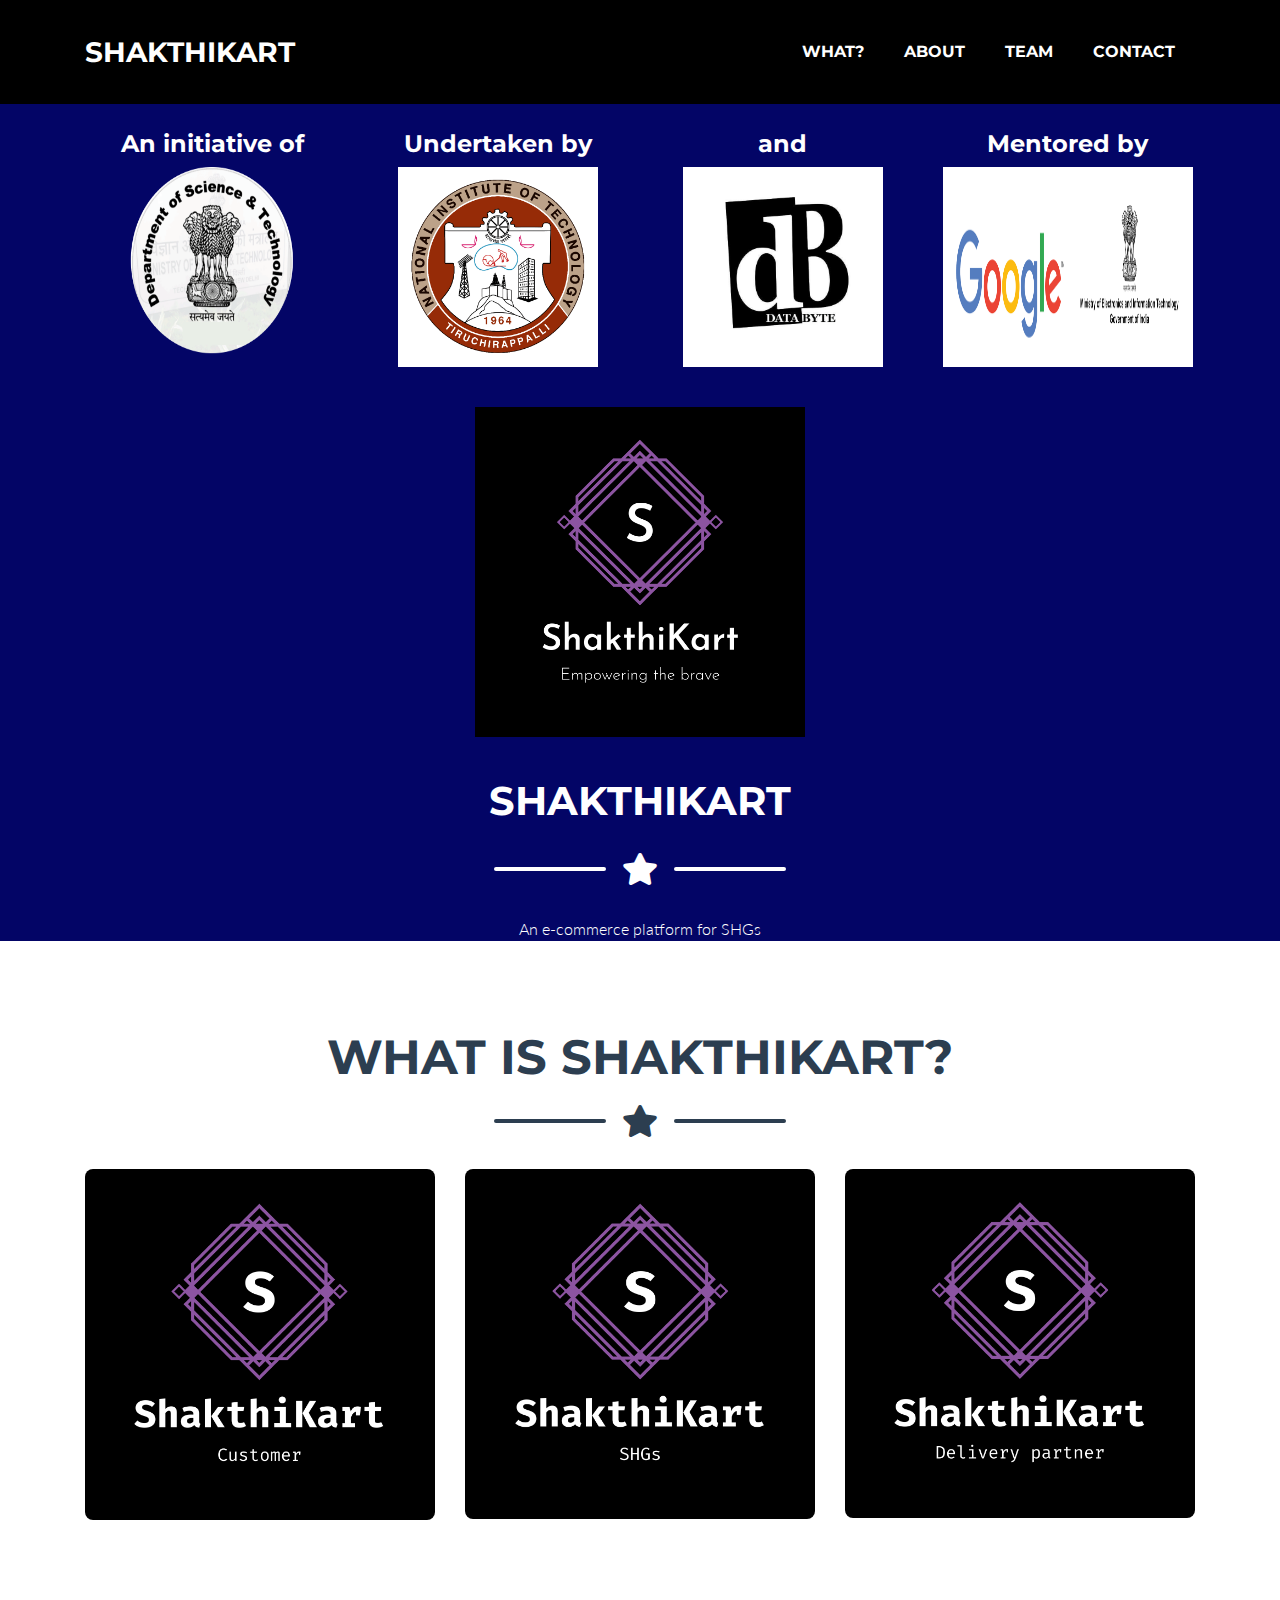
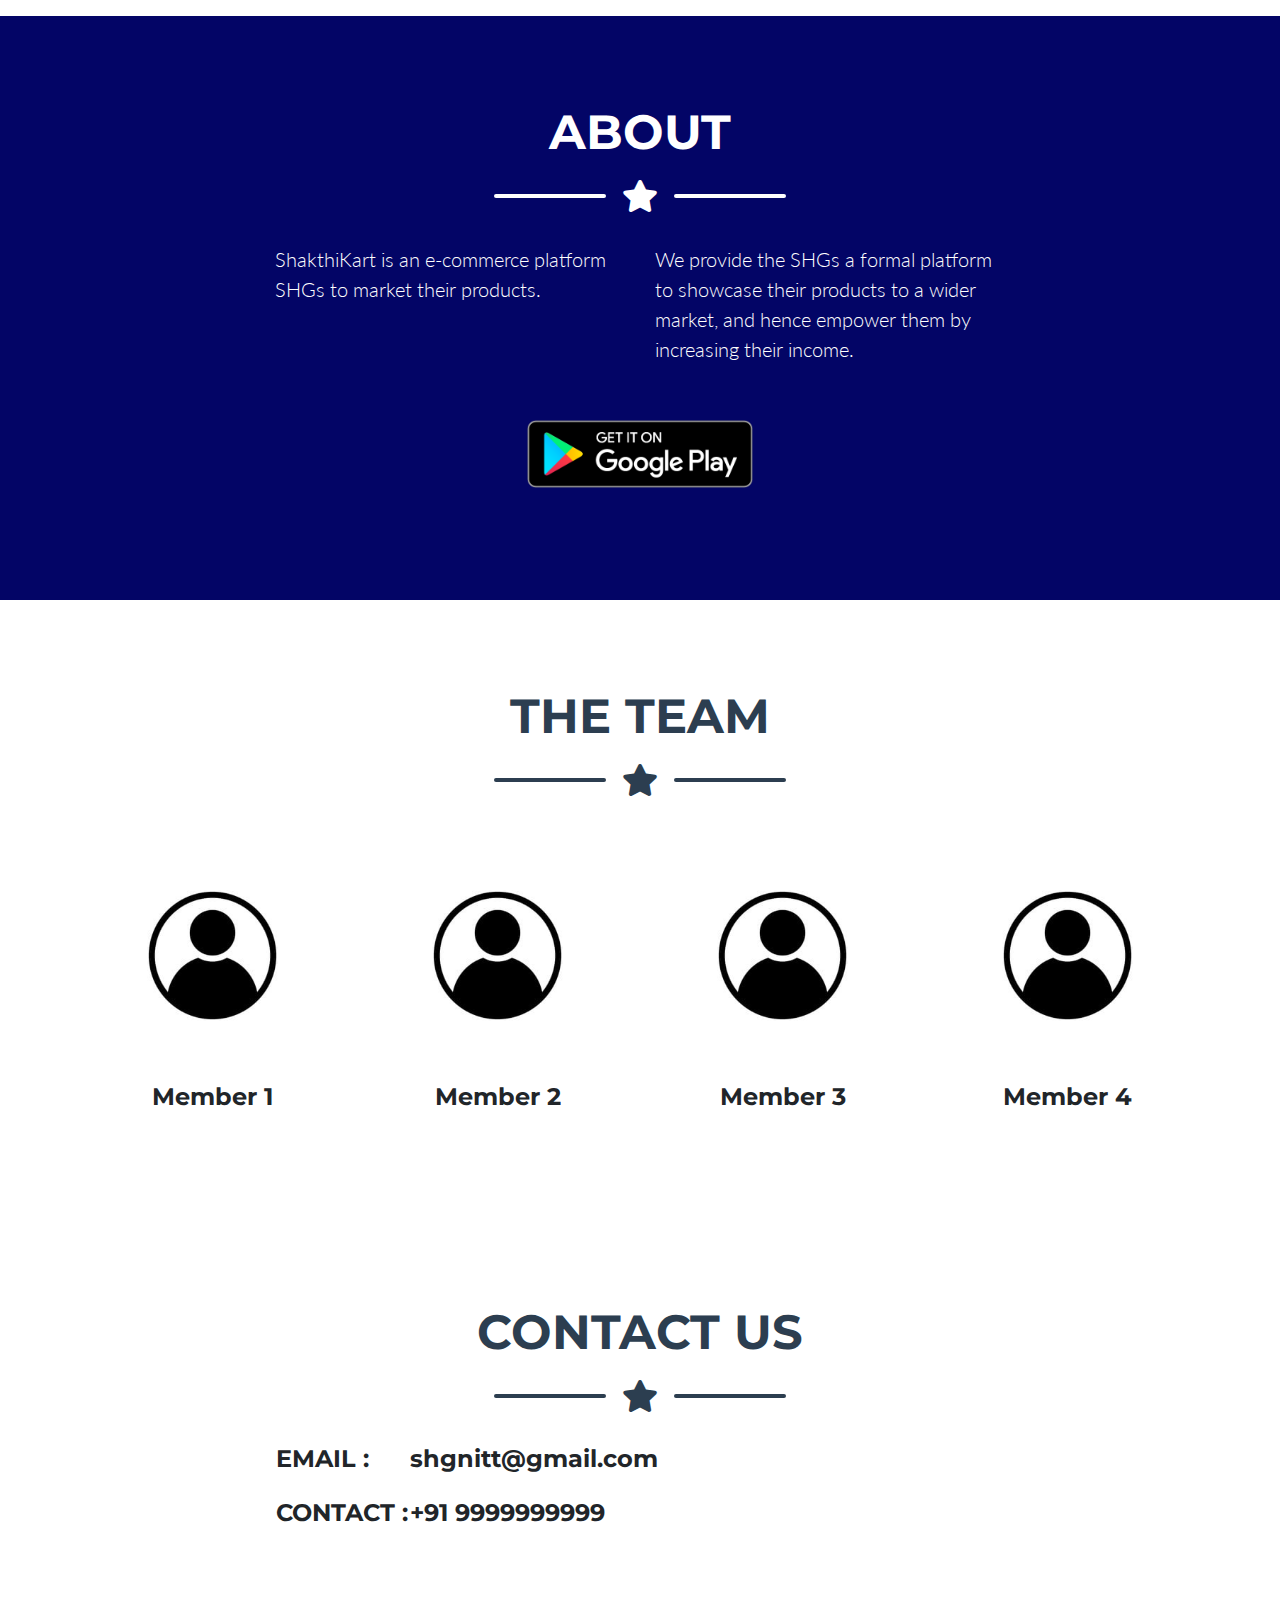
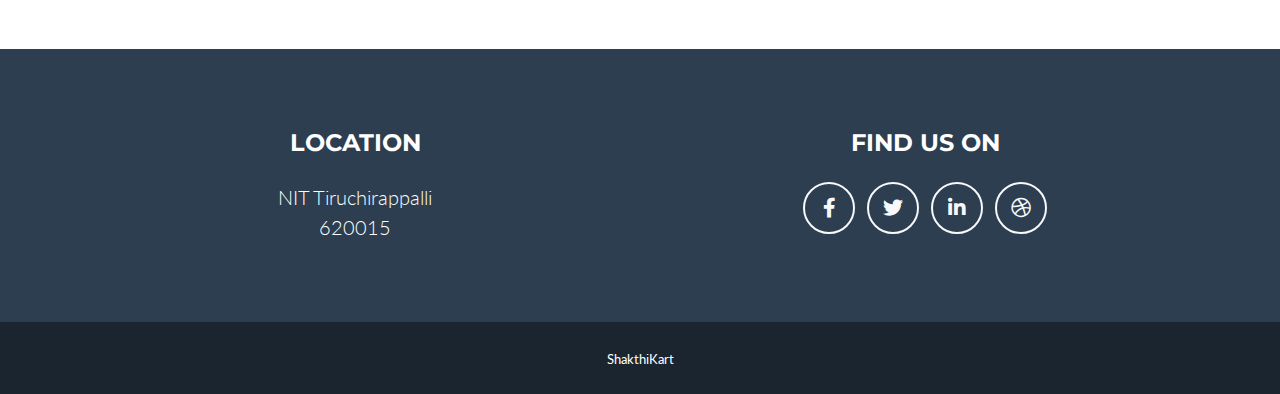
==== index.html @ 7dc505d6 "corrected spelling" ====
<!DOCTYPE html>
<html lang="en">

<head>

  <meta charset="utf-8">
  <meta name="viewport" content="width=device-width, initial-scale=1, shrink-to-fit=no">
  <meta name="description" content="">
  <meta name="author" content="">

  <title>ShakthiKart</title>

  <!-- Custom fonts for this theme -->
  <link href="vendor/fontawesome-free/css/all.min.css" rel="stylesheet" type="text/css">
  <link href="https://fonts.googleapis.com/css?family=Montserrat:400,700" rel="stylesheet" type="text/css">
  <link href="https://fonts.googleapis.com/css?family=Lato:400,700,400italic,700italic" rel="stylesheet" type="text/css">

  <!-- Theme CSS -->
  <link href="css/freelancer.min.css" rel="stylesheet">

</head>

<body id="page-top">

  <!-- Navigation -->
  <nav class="navbar navbar-expand-lg bg-secondary text-uppercase fixed-top" id="mainNav">
    <div class="container">
      <a class="navbar-brand js-scroll-trigger" href="#page-top">ShakthiKart</a>
      <button class="navbar-toggler navbar-toggler-right text-uppercase font-weight-bold bg-primary text-white rounded" type="button" data-toggle="collapse" data-target="#navbarResponsive" aria-controls="navbarResponsive" aria-expanded="false" aria-label="Toggle navigation">
        Menu
        <i class="fas fa-bars"></i>
      </button>
      <div class="collapse navbar-collapse" id="navbarResponsive">
        <ul class="navbar-nav ml-auto">
          <li class="nav-item mx-0 mx-lg-1">
            <a class="nav-link py-3 px-0 px-lg-3 rounded js-scroll-trigger" href="#portfolio">What?</a>
          </li>
          <li class="nav-item mx-0 mx-lg-1">
            <a class="nav-link py-3 px-0 px-lg-3 rounded js-scroll-trigger" href="#about">About</a>
          </li>
          <li class="nav-item mx-0 mx-lg-1">
            <a class="nav-link py-3 px-0 px-lg-3 rounded js-scroll-trigger" href="#team">Team</a>
          </li>
          <li class="nav-item mx-0 mx-lg-1">
            <a class="nav-link py-3 px-0 px-lg-3 rounded js-scroll-trigger" href="#contact">Contact</a>
          </li>
        </ul>
      </div>
    </div>
  </nav>

  <!-- Masthead -->
  <header style="margin-top: 100px;padding-top: 30px;" class="bg-primary text-white text-center">
    <div class="container align-items-center ">

      <!-- Masthead Avatar Image -->
      <!-- Portfolio Grid Items -->
      <div class="row">
        <!-- Portfolio Item 1 -->
        <div class="col-md-6 col-lg-3">
          <h4>An initiative of </h4>
          <img height="200px" width="200px" src="img/dst.png" alt="">
        </div>
        <!-- Portfolio Item 2 -->
        <div class="col-md-6 col-lg-3">
          <h4>Undertaken by</h4>
          <img height="200px" width="200px" src="img/nitt-logo-1.png" alt="">
        </div>

        <!-- Portfolio Item 2 -->
        <div class="col-md-6 col-lg-3">
          <h4>and </h4>
          <img height="200px" width="200px" src="img/databyte-logo.png" alt="">
        </div>

        <!-- Portfolio Item 3 -->
        <div class="col-md-6 col-lg-3">
          <h4>Mentored by</h4>
          <img height="200px" width="250px" src="img/google-bdi.jpg" alt="">
        </div>
    </div>
      
      <!-- Masthead Heading -->
      <img style="margin:40px;" height="330px" width="330px" src="img/logo.png" alt="">

      <h1 class="masthead-heading text-uppercase mb-0">ShakthiKart</h1>

      <!-- Icon Divider -->
      <div class="divider-custom divider-light">
        <div class="divider-custom-line"></div>
        <div class="divider-custom-icon">
          <i class="fas fa-star"></i>
        </div>
        <div class="divider-custom-line"></div>
      </div>

      <!-- Masthead Subheading -->
      <p class="masthead-subheading font-weight-light mb-0">An e-commerce platform for SHGs</p>

    </div>
  </header>

  <!-- Portfolio Section -->
  <section class="page-section portfolio" id="portfolio">
    <div class="container">

      <!-- Portfolio Section Heading -->
      <h2 class="page-section-heading text-center text-uppercase text-secondary mb-0">What is ShakthiKart?</h2>

      <!-- Icon Divider -->
      <div class="divider-custom">
        <div class="divider-custom-line"></div>
        <div class="divider-custom-icon">
          <i class="fas fa-star"></i>
        </div>
        <div class="divider-custom-line"></div>
      </div>

      <!-- Portfolio Grid Items -->
      <div class="row">

        <!-- Portfolio Item 1 -->
        <div class="col-md-6 col-lg-4">
          <div class="portfolio-item mx-auto" data-toggle="modal" data-target="#portfolioModal1">
            <div class="portfolio-item-caption d-flex align-items-center justify-content-center h-100 w-100">
              <div class="portfolio-item-caption-content text-center text-white">
                <i class="fas fa-plus fa-3x"></i>
              </div>
            </div>
            <img class="img-fluid" src="img/customer-logo.png" alt="">
          </div>
        </div>

        <!-- Portfolio Item 2 -->
        <div class="col-md-6 col-lg-4">
          <div class="portfolio-item mx-auto" data-toggle="modal" data-target="#portfolioModal2">
            <div class="portfolio-item-caption d-flex align-items-center justify-content-center h-100 w-100">
              <div class="portfolio-item-caption-content text-center text-white">
                <i class="fas fa-plus fa-3x"></i>
              </div>
            </div>
            <img class="img-fluid" src="img/seller-logo.png" alt="">
          </div>
        </div>

        <!-- Portfolio Item 3 -->
        <div class="col-md-6 col-lg-4">
          <div class="portfolio-item mx-auto" data-toggle="modal" data-target="#portfolioModal3">
            <div class="portfolio-item-caption d-flex align-items-center justify-content-center h-100 w-100">
              <div class="portfolio-item-caption-content text-center text-white">
                <i class="fas fa-plus fa-3x"></i>
              </div>
            </div>
            <img class="img-fluid" src="img/delivery-logo.png" alt="">
          </div>
        </div>

       

      </div>
      <!-- /.row -->

    </div>
  </section>

  <!-- About Section -->
  <section class="page-section bg-primary text-white mb-0" id="about">
    <div class="container">

      <!-- About Section Heading -->
      <h2 class="page-section-heading text-center text-uppercase text-white">About</h2>

      <!-- Icon Divider -->
      <div class="divider-custom divider-light">
        <div class="divider-custom-line"></div>
        <div class="divider-custom-icon">
          <i class="fas fa-star"></i>
        </div>
        <div class="divider-custom-line"></div>
      </div>

      <!-- About Section Content -->
      <div class="row">
        <div class="col-lg-4 ml-auto">
          <p class="lead">
            ShakthiKart is an e-commerce platform SHGs to market their products.
          </p>
        </div>
        <div class="col-lg-4 mr-auto">
          <p class="lead">
            We provide the SHGs a formal platform to showcase their products to a wider market,
            and hence empower them by increasing their income.
          </p>
        </div>
      </div>

      <!-- About Section Button -->
      <div class="text-center  mt-4">
        <!-- <a class="btn bg-dark btn-xl btn-outline-light" href="https://startbootstrap.com/themes/freelancer/">
          <i class="fab  fa-google-play mr-2"></i>
          Download our app!
        </a> -->
        <a target="_blank" href="https://play.google.com/store?hl=en">
          <img height="100px"  src="img/play-store-badge.png" alt="">
        </a>
        
      </div>

    </div>
  </section>

  <!-- Portfolio Section -->
  <section class="page-section portfolio" id="team">
    <div class="container">

      <!-- Portfolio Section Heading -->
      <h2 class="page-section-heading text-center text-uppercase text-secondary mb-0">The Team</h2>

      <!-- Icon Divider -->
      <div class="divider-custom">
        <div class="divider-custom-line"></div>
        <div class="divider-custom-icon">
          <i class="fas fa-star"></i>
        </div>
        <div class="divider-custom-line"></div>
      </div>

      <!-- Portfolio Grid Items -->
      <div class="row">

        <!-- Portfolio Item 1 -->
        <div class="col-md-6 col-lg-3">
          <div class="portfolio-item mx-auto" data-toggle="modal" data-target="#">
            <div class="portfolio-item-caption d-flex align-items-center justify-content-center h-100 w-100">
              <div class="portfolio-item-caption-content text-center text-white">
                <i class="fas fa-plus fa-3x"></i>
              </div>
            </div>
            <img height="400px" width="400px" class="img-fluid" src="img/icon.jpg" alt="">
            <h4 class="text-center">Member 1</h4>
          </div>
        </div>

        <!-- Portfolio Item 2 -->
        <div class="col-md-6 col-lg-3">
          <div class="portfolio-item mx-auto" data-toggle="modal" data-target="#">
            <div class="portfolio-item-caption d-flex align-items-center justify-content-center h-100 w-100">
              <div class="portfolio-item-caption-content text-center text-white">
                <i class="fas fa-plus fa-3x"></i>
              </div>
            </div>
            <img height="400px" width="400px" class="img-fluid" src="img/icon.jpg" alt="">
            <h4 class="text-center">Member 2</h4>
          </div>
        </div>

        <!-- Portfolio Item 3 -->
        <div class="col-md-6 col-lg-3">
          <div class="portfolio-item mx-auto" data-toggle="modal" data-target="#">
            <div class="portfolio-item-caption d-flex align-items-center justify-content-center h-100 w-100">
              <div class="portfolio-item-caption-content text-center text-white">
                <i class="fas fa-plus fa-3x"></i>
              </div>
            </div>
            <img height="400px" width="400px" class="img-fluid" src="img/icon.jpg" alt="">
            <h4 class="text-center">Member 3</h4>
          </div>
        </div>

         <!-- Portfolio Item 4 -->
         <div class="col-md-6 col-lg-3">
          <div class="portfolio-item mx-auto" data-toggle="modal" data-target="#">
            <div class="portfolio-item-caption d-flex align-items-center justify-content-center h-100 w-100">
              <div class="portfolio-item-caption-content text-center text-white">
                <i class="fas fa-plus fa-3x"></i>
              </div>
            </div>
            <img height="400px" width="400px" class="img-fluid" src="img/icon.jpg" alt="">
            <h4 class="text-center">Member 4</h4>
          </div>
        </div>

       

      </div>
      <!-- /.row -->

    </div>
  </section>

  <!-- Contact Section -->
  <section class="page-section" id="contact">
    <div class="container">

      <!-- Contact Section Heading -->
      <h2 class="page-section-heading text-center text-uppercase text-secondary mb-0">Contact Us</h2>

      <!-- Icon Divider -->
      <div class="divider-custom">
        <div class="divider-custom-line"></div>
        <div class="divider-custom-icon">
          <i class="fas fa-star"></i>
        </div>
        <div class="divider-custom-line"></div>
      </div>

      <!-- Contact Section Form -->
      <div class="row">
        <div class="col-lg-8 mx-auto">
          <!-- To configure the contact form email address, go to mail/contact_me.php and update the email address in the PHP file on line 19. -->
          <table>
            <tr>
              <td><h4 class="text-uppercase mb-4">Email :  </h4></td>
              <td><h4 class="mb-4">shgnitt@gmail.com</h4></td>
            </tr>
            <tr>
              <td><h4 class="text-uppercase mb-4">Contact : </h4></td>
              <td><h4 class="text-uppercase mb-4">+91 9999999999 </h4></td>
            </tr>
          </table>
        </div>
      </div>

    </div>
  </section>

  <!-- Footer -->
  <footer class="footer text-center">
    <div class="container">
      <div class="row">

        <!-- Footer Location -->
        <div class="col-lg-6 mb-5 mb-lg-0">
          <h4 class="text-uppercase mb-4">Location</h4>
          <p class="lead mb-0">NIT Tiruchirappalli
            <br>620015</p>
        </div>

        <!-- Footer Social Icons -->
        <div class="col-lg-6 mb-5 mb-lg-0">
          <h4 class="text-uppercase mb-4">Find us on</h4>
          <a class="btn btn-outline-light btn-social mx-1" href="#">
            <i class="fab fa-fw fa-facebook-f"></i>
          </a>
          <a class="btn btn-outline-light btn-social mx-1" href="#">
            <i class="fab fa-fw fa-twitter"></i>
          </a>
          <a class="btn btn-outline-light btn-social mx-1" href="#">
            <i class="fab fa-fw fa-linkedin-in"></i>
          </a>
          <a class="btn btn-outline-light btn-social mx-1" href="#">
            <i class="fab fa-fw fa-dribbble"></i>
          </a>
        </div>

        <!-- Footer About Text -->
        <!-- <div class="col-lg-4">
          <h4 class="text-uppercase mb-4">About Freelancer</h4>
          <p class="lead mb-0">Freelance is a free to use, MIT licensed Bootstrap theme created by
            <a href="http://startbootstrap.com">ShakthiKart</a>.</p>
        </div> -->

      </div>
    </div>
  </footer>

  <!-- Copyright Section -->
  <section class="copyright py-4 text-center text-white">
    <div class="container">
      <small>ShakthiKart</small>
    </div>
  </section>

  <!-- Scroll to Top Button (Only visible on small and extra-small screen sizes) -->
  <div class="scroll-to-top d-lg-none position-fixed ">
    <a class="js-scroll-trigger d-block text-center text-white rounded" href="#page-top">
      <i class="fa fa-chevron-up"></i>
    </a>
  </div>

  <!-- Portfolio Modals -->

  <!-- Portfolio Modal 1 -->
  <div class="portfolio-modal modal fade" id="portfolioModal1" tabindex="-1" role="dialog" aria-labelledby="portfolioModal1Label" aria-hidden="true">
    <div class="modal-dialog modal-xl" role="document">
      <div class="modal-content">
        <button type="button" class="close" data-dismiss="modal" aria-label="Close">
          <span aria-hidden="true">
            <i class="fas fa-times"></i>
          </span>
        </button>
        <div class="modal-body text-center">
          <div class="container">
            <div class="row justify-content-center">
              <div class="col-lg-8">
                <!-- Portfolio Modal - Title -->
                <h2 class="portfolio-modal-title text-secondary text-uppercase mb-0">ShakthiKart for Customers</h2>
                <!-- Icon Divider -->
                <div class="divider-custom">
                  <div class="divider-custom-line"></div>
                  <div class="divider-custom-icon">
                    <i class="fas fa-star"></i>
                  </div>
                  <div class="divider-custom-line"></div>
                </div>
                <!-- Portfolio Modal - Image -->
                <img height="300px" width="200px" height="300px" width="200px" class="img-fluid rounded mb-5" src="img/customer-logo.png" alt="logo">
                <!-- Portfolio Modal - Text -->
                <p class="mb-5">Lorem ipsum dolor sit amet, consectetur adipisicing elit. Mollitia neque assumenda ipsam nihil, molestias magnam, recusandae quos quis inventore quisquam velit asperiores, vitae? Reprehenderit soluta, eos quod consequuntur itaque. Nam.</p>
                <button class="btn btn-primary" href="#" data-dismiss="modal">
                  <i class="fas fa-times fa-fw"></i>
                  Close Window
                </button>
              </div>
            </div>
          </div>
        </div>
      </div>
    </div>
  </div>

  <!-- Portfolio Modal 2 -->
  <div class="portfolio-modal modal fade" id="portfolioModal2" tabindex="-1" role="dialog" aria-labelledby="portfolioModal2Label" aria-hidden="true">
    <div class="modal-dialog modal-xl" role="document">
      <div class="modal-content">
        <button type="button" class="close" data-dismiss="modal" aria-label="Close">
          <span aria-hidden="true">
            <i class="fas fa-times"></i>
          </span>
        </button>
        <div class="modal-body text-center">
          <div class="container">
            <div class="row justify-content-center">
              <div class="col-lg-8">
                <!-- Portfolio Modal - Title -->
                <h2 class="portfolio-modal-title text-secondary text-uppercase mb-0">ShakthiKart for SHGs</h2>
                <!-- Icon Divider -->
                <div class="divider-custom">
                  <div class="divider-custom-line"></div>
                  <div class="divider-custom-icon">
                    <i class="fas fa-star"></i>
                  </div>
                  <div class="divider-custom-line"></div>
                </div>
                <!-- Portfolio Modal - Image -->
                <img height="300px" width="200px" class="img-fluid rounded mb-5" src="img/seller-logo.png" alt="">
                <!-- Portfolio Modal - Text -->
                <p class="mb-5">Lorem ipsum dolor sit amet, consectetur adipisicing elit. Mollitia neque assumenda ipsam nihil, molestias magnam, recusandae quos quis inventore quisquam velit asperiores, vitae? Reprehenderit soluta, eos quod consequuntur itaque. Nam.</p>
                <button class="btn btn-primary" href="#" data-dismiss="modal">
                  <i class="fas fa-times fa-fw"></i>
                  Close Window
                </button>
              </div>
            </div>
          </div>
        </div>
      </div>
    </div>
  </div>

  <!-- Portfolio Modal 3 -->
  <div class="portfolio-modal modal fade" id="portfolioModal3" tabindex="-1" role="dialog" aria-labelledby="portfolioModal3Label" aria-hidden="true">
    <div class="modal-dialog modal-xl" role="document">
      <div class="modal-content">
        <button type="button" class="close" data-dismiss="modal" aria-label="Close">
          <span aria-hidden="true">
            <i class="fas fa-times"></i>
          </span>
        </button>
        <div class="modal-body text-center">
          <div class="container">
            <div class="row justify-content-center">
              <div class="col-lg-8">
                <!-- Portfolio Modal - Title -->
                <h2 class="portfolio-modal-title text-secondary text-uppercase mb-0">ShakthiKart for Delivery partners</h2>
                <!-- Icon Divider -->
                <div class="divider-custom">
                  <div class="divider-custom-line"></div>
                  <div class="divider-custom-icon">
                    <i class="fas fa-star"></i>
                  </div>
                  <div class="divider-custom-line"></div>
                </div>
                <!-- Portfolio Modal - Image -->
                <img height="300px" width="200px" class="img-fluid rounded mb-5" src="img/delivery-logo.png" alt="">
                <!-- Portfolio Modal - Text -->
                <p class="mb-5">Lorem ipsum dolor sit amet, consectetur adipisicing elit. Mollitia neque assumenda ipsam nihil, molestias magnam, recusandae quos quis inventore quisquam velit asperiores, vitae? Reprehenderit soluta, eos quod consequuntur itaque. Nam.</p>
                <button class="btn btn-primary" href="#" data-dismiss="modal">
                  <i class="fas fa-times fa-fw"></i>
                  Close Window
                </button>
              </div>
            </div>
          </div>
        </div>
      </div>
    </div>
  </div>

  <!-- Portfolio Modal 4 -->
  <div class="portfolio-modal modal fade" id="portfolioModal4" tabindex="-1" role="dialog" aria-labelledby="portfolioModal4Label" aria-hidden="true">
    <div class="modal-dialog modal-xl" role="document">
      <div class="modal-content">
        <button type="button" class="close" data-dismiss="modal" aria-label="Close">
          <span aria-hidden="true">
            <i class="fas fa-times"></i>
          </span>
        </button>
        <div class="modal-body text-center">
          <div class="container">
            <div class="row justify-content-center">
              <div class="col-lg-8">
                <!-- Portfolio Modal - Title -->
                <h2 class="portfolio-modal-title text-secondary text-uppercase mb-0">Controller</h2>
                <!-- Icon Divider -->
                <div class="divider-custom">
                  <div class="divider-custom-line"></div>
                  <div class="divider-custom-icon">
                    <i class="fas fa-star"></i>
                  </div>
                  <div class="divider-custom-line"></div>
                </div>
                <!-- Portfolio Modal - Image -->
                <img height="300px" width="200px" class="img-fluid rounded mb-5" src="img/portfolio/game.png" alt="">
                <!-- Portfolio Modal - Text -->
                <p class="mb-5">Lorem ipsum dolor sit amet, consectetur adipisicing elit. Mollitia neque assumenda ipsam nihil, molestias magnam, recusandae quos quis inventore quisquam velit asperiores, vitae? Reprehenderit soluta, eos quod consequuntur itaque. Nam.</p>
                <button class="btn btn-primary" href="#" data-dismiss="modal">
                  <i class="fas fa-times fa-fw"></i>
                  Close Window
                </button>
              </div>
            </div>
          </div>
        </div>
      </div>
    </div>
  </div>

  <!-- Portfolio Modal 5 -->
  <div class="portfolio-modal modal fade" id="portfolioModal5" tabindex="-1" role="dialog" aria-labelledby="portfolioModal5Label" aria-hidden="true">
    <div class="modal-dialog modal-xl" role="document">
      <div class="modal-content">
        <button type="button" class="close" data-dismiss="modal" aria-label="Close">
          <span aria-hidden="true">
            <i class="fas fa-times"></i>
          </span>
        </button>
        <div class="modal-body text-center">
          <div class="container">
            <div class="row justify-content-center">
              <div class="col-lg-8">
                <!-- Portfolio Modal - Title -->
                <h2 class="portfolio-modal-title text-secondary text-uppercase mb-0">Locked Safe</h2>
                <!-- Icon Divider -->
                <div class="divider-custom">
                  <div class="divider-custom-line"></div>
                  <div class="divider-custom-icon">
                    <i class="fas fa-star"></i>
                  </div>
                  <div class="divider-custom-line"></div>
                </div>
                <!-- Portfolio Modal - Image -->
                <img height="300px" width="200px" class="img-fluid rounded mb-5" src="img/portfolio/safe.png" alt="">
                <!-- Portfolio Modal - Text -->
                <p class="mb-5">Lorem ipsum dolor sit amet, consectetur adipisicing elit. Mollitia neque assumenda ipsam nihil, molestias magnam, recusandae quos quis inventore quisquam velit asperiores, vitae? Reprehenderit soluta, eos quod consequuntur itaque. Nam.</p>
                <button class="btn btn-primary" href="#" data-dismiss="modal">
                  <i class="fas fa-times fa-fw"></i>
                  Close Window
                </button>
              </div>
            </div>
          </div>
        </div>
      </div>
    </div>
  </div>

  <!-- Portfolio Modal 6 -->
  <div class="portfolio-modal modal fade" id="portfolioModal6" tabindex="-1" role="dialog" aria-labelledby="portfolioModal6Label" aria-hidden="true">
    <div class="modal-dialog modal-xl" role="document">
      <div class="modal-content">
        <button type="button" class="close" data-dismiss="modal" aria-label="Close">
          <span aria-hidden="true">
            <i class="fas fa-times"></i>
          </span>
        </button>
        <div class="modal-body text-center">
          <div class="container">
            <div class="row justify-content-center">
              <div class="col-lg-8">
                <!-- Portfolio Modal - Title -->
                <h2 class="portfolio-modal-title text-secondary text-uppercase mb-0">Submarine</h2>
                <!-- Icon Divider -->
                <div class="divider-custom">
                  <div class="divider-custom-line"></div>
                  <div class="divider-custom-icon">
                    <i class="fas fa-star"></i>
                  </div>
                  <div class="divider-custom-line"></div>
                </div>
                <!-- Portfolio Modal - Image -->
                <img height="300px" width="200px" class="img-fluid rounded mb-5" src="img/portfolio/submarine.png" alt="">
                <!-- Portfolio Modal - Text -->
                <p class="mb-5">Lorem ipsum dolor sit amet, consectetur adipisicing elit. Mollitia neque assumenda ipsam nihil, molestias magnam, recusandae quos quis inventore quisquam velit asperiores, vitae? Reprehenderit soluta, eos quod consequuntur itaque. Nam.</p>
                <button class="btn btn-primary" href="#" data-dismiss="modal">
                  <i class="fas fa-times fa-fw"></i>
                  Close Window
                </button>
              </div>
            </div>
          </div>
        </div>
      </div>
    </div>
  </div>

  <!-- Bootstrap core JavaScript -->
  <script src="vendor/jquery/jquery.min.js"></script>
  <script src="vendor/bootstrap/js/bootstrap.bundle.min.js"></script>

  <!-- Plugin JavaScript -->
  <script src="vendor/jquery-easing/jquery.easing.min.js"></script>

  <!-- Contact Form JavaScript -->
  <script src="js/jqBootstrapValidation.js"></script>
  <script src="js/contact_me.js"></script>

  <!-- Custom scripts for this template -->
  <script src="js/freelancer.min.js"></script>

</body>

</html>
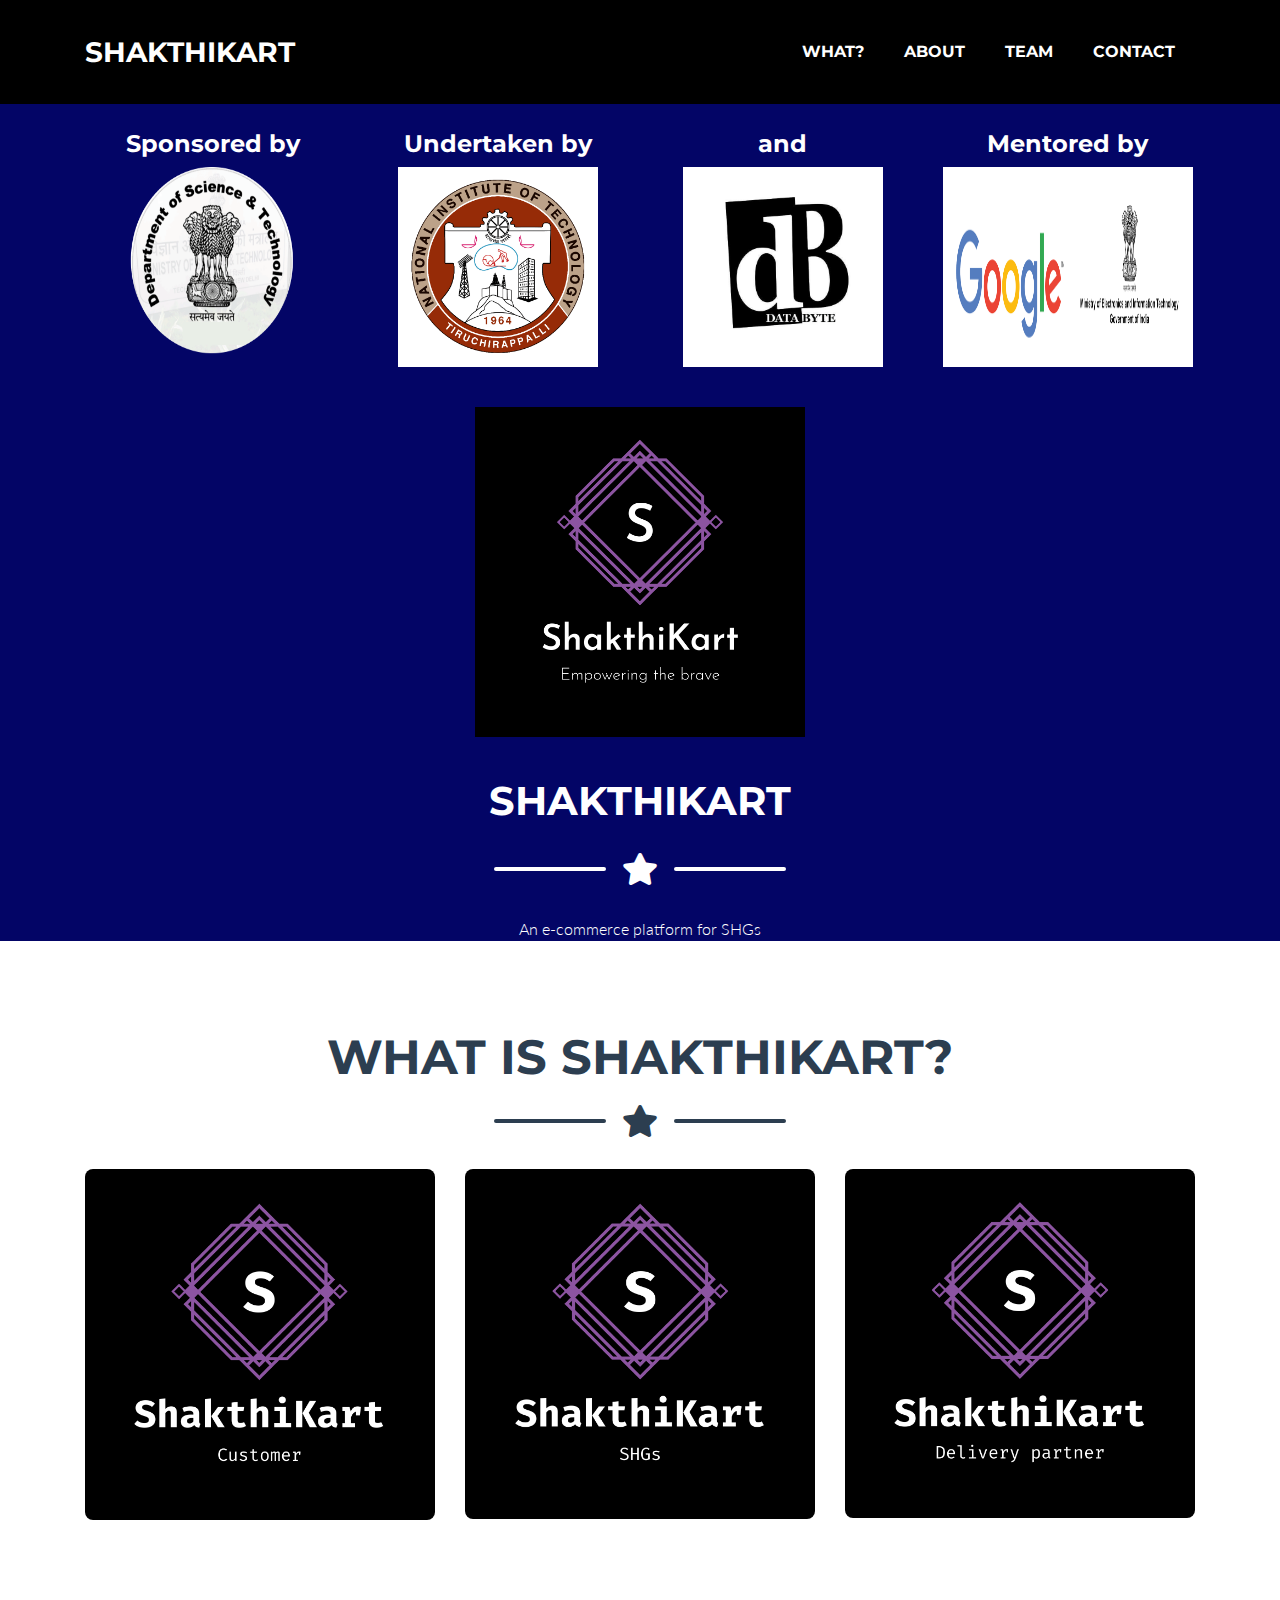
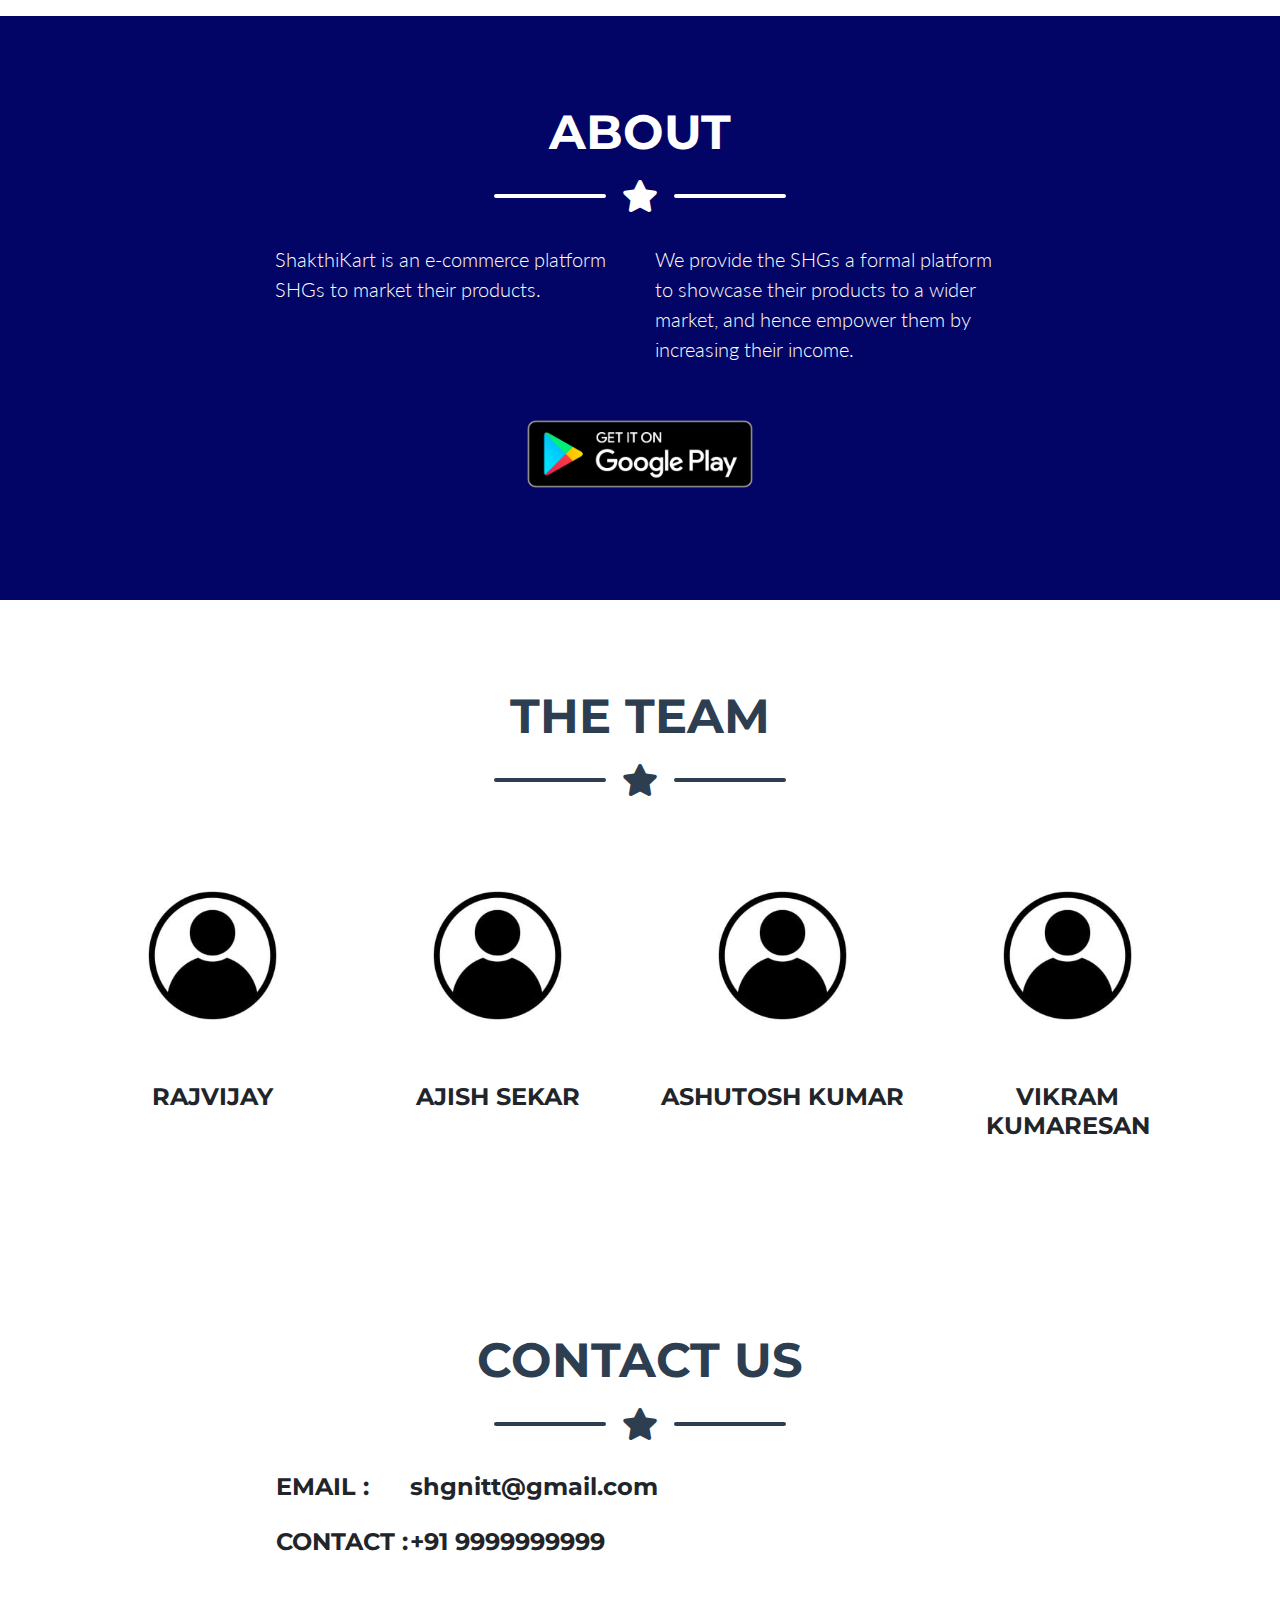
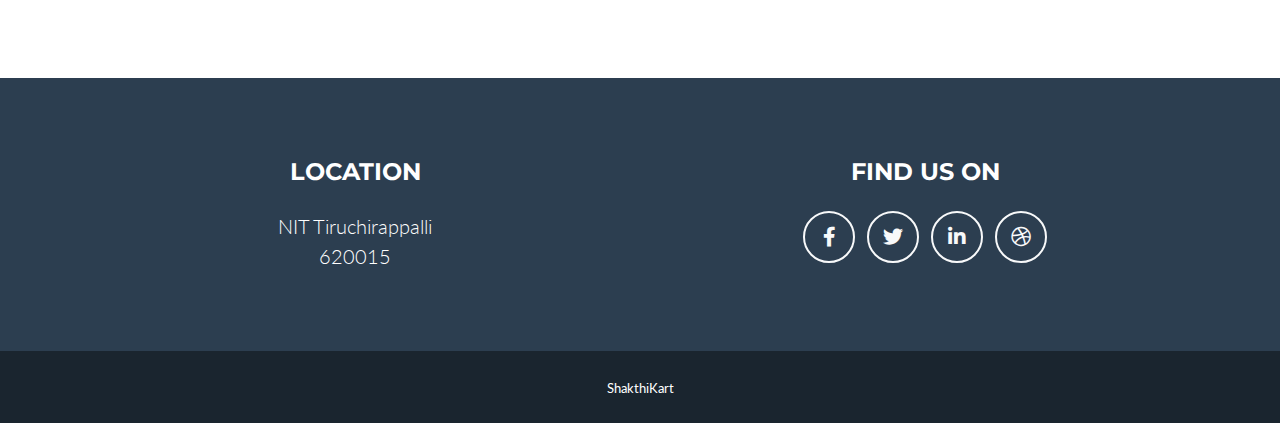
==== commit 1dee8c50: "add member names" ====
--- a/index.html
+++ b/index.html
@@ -58,7 +58,7 @@
       <div class="row">
         <!-- Portfolio Item 1 -->
         <div class="col-md-6 col-lg-3">
-          <h4>An initiative of </h4>
+          <h4>Sponsored by</h4>
           <img height="200px" width="200px" src="img/dst.png" alt="">
         </div>
         <!-- Portfolio Item 2 -->
@@ -237,7 +237,7 @@
               </div>
             </div>
             <img height="400px" width="400px" class="img-fluid" src="img/icon.jpg" alt="">
-            <h4 class="text-center">Member 1</h4>
+            <h4 class="text-center">RAJVIJAY</h4>
           </div>
         </div>
 
@@ -250,7 +250,7 @@
               </div>
             </div>
             <img height="400px" width="400px" class="img-fluid" src="img/icon.jpg" alt="">
-            <h4 class="text-center">Member 2</h4>
+            <h4 class="text-center">AJISH SEKAR</h4>
           </div>
         </div>
 
@@ -263,7 +263,7 @@
               </div>
             </div>
             <img height="400px" width="400px" class="img-fluid" src="img/icon.jpg" alt="">
-            <h4 class="text-center">Member 3</h4>
+            <h4 class="text-center">ASHUTOSH KUMAR</h4>
           </div>
         </div>
 
@@ -276,7 +276,7 @@
               </div>
             </div>
             <img height="400px" width="400px" class="img-fluid" src="img/icon.jpg" alt="">
-            <h4 class="text-center">Member 4</h4>
+            <h4 class="text-center">VIKRAM KUMARESAN</h4>
           </div>
         </div>
 
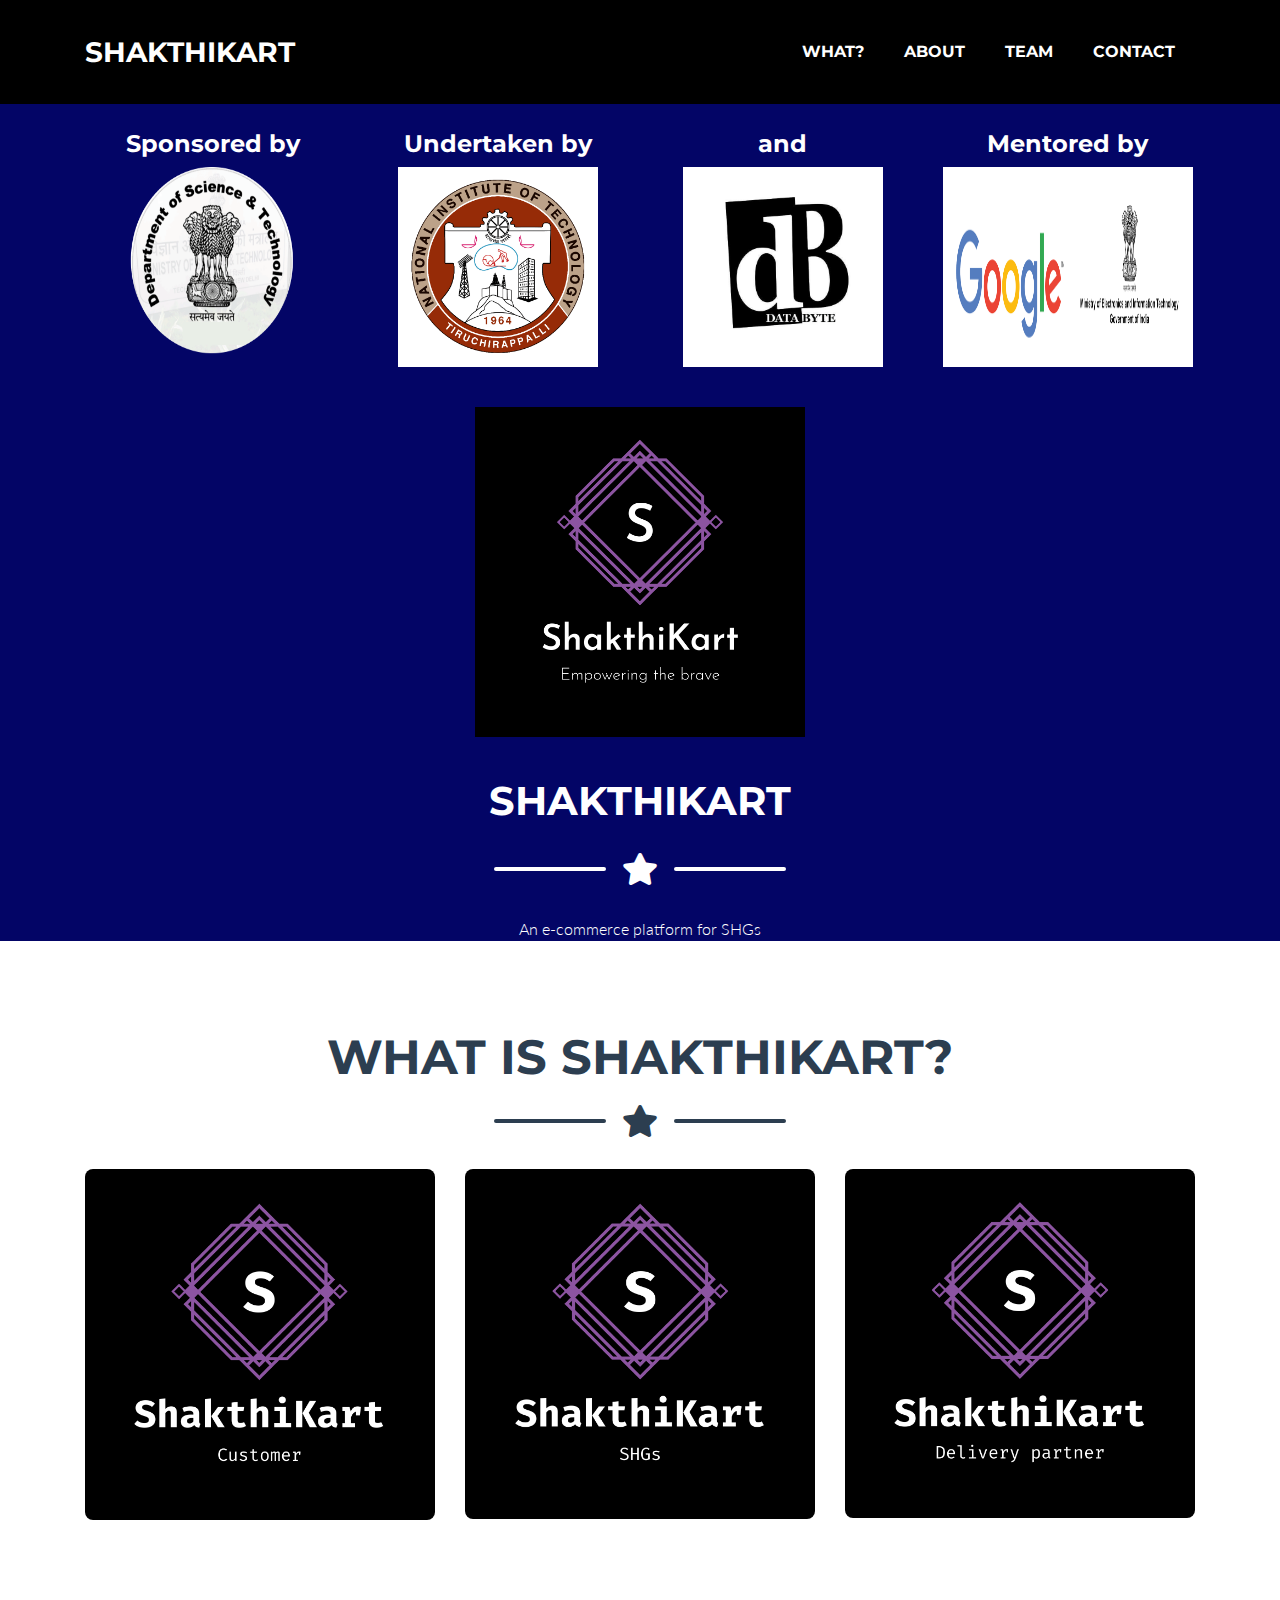
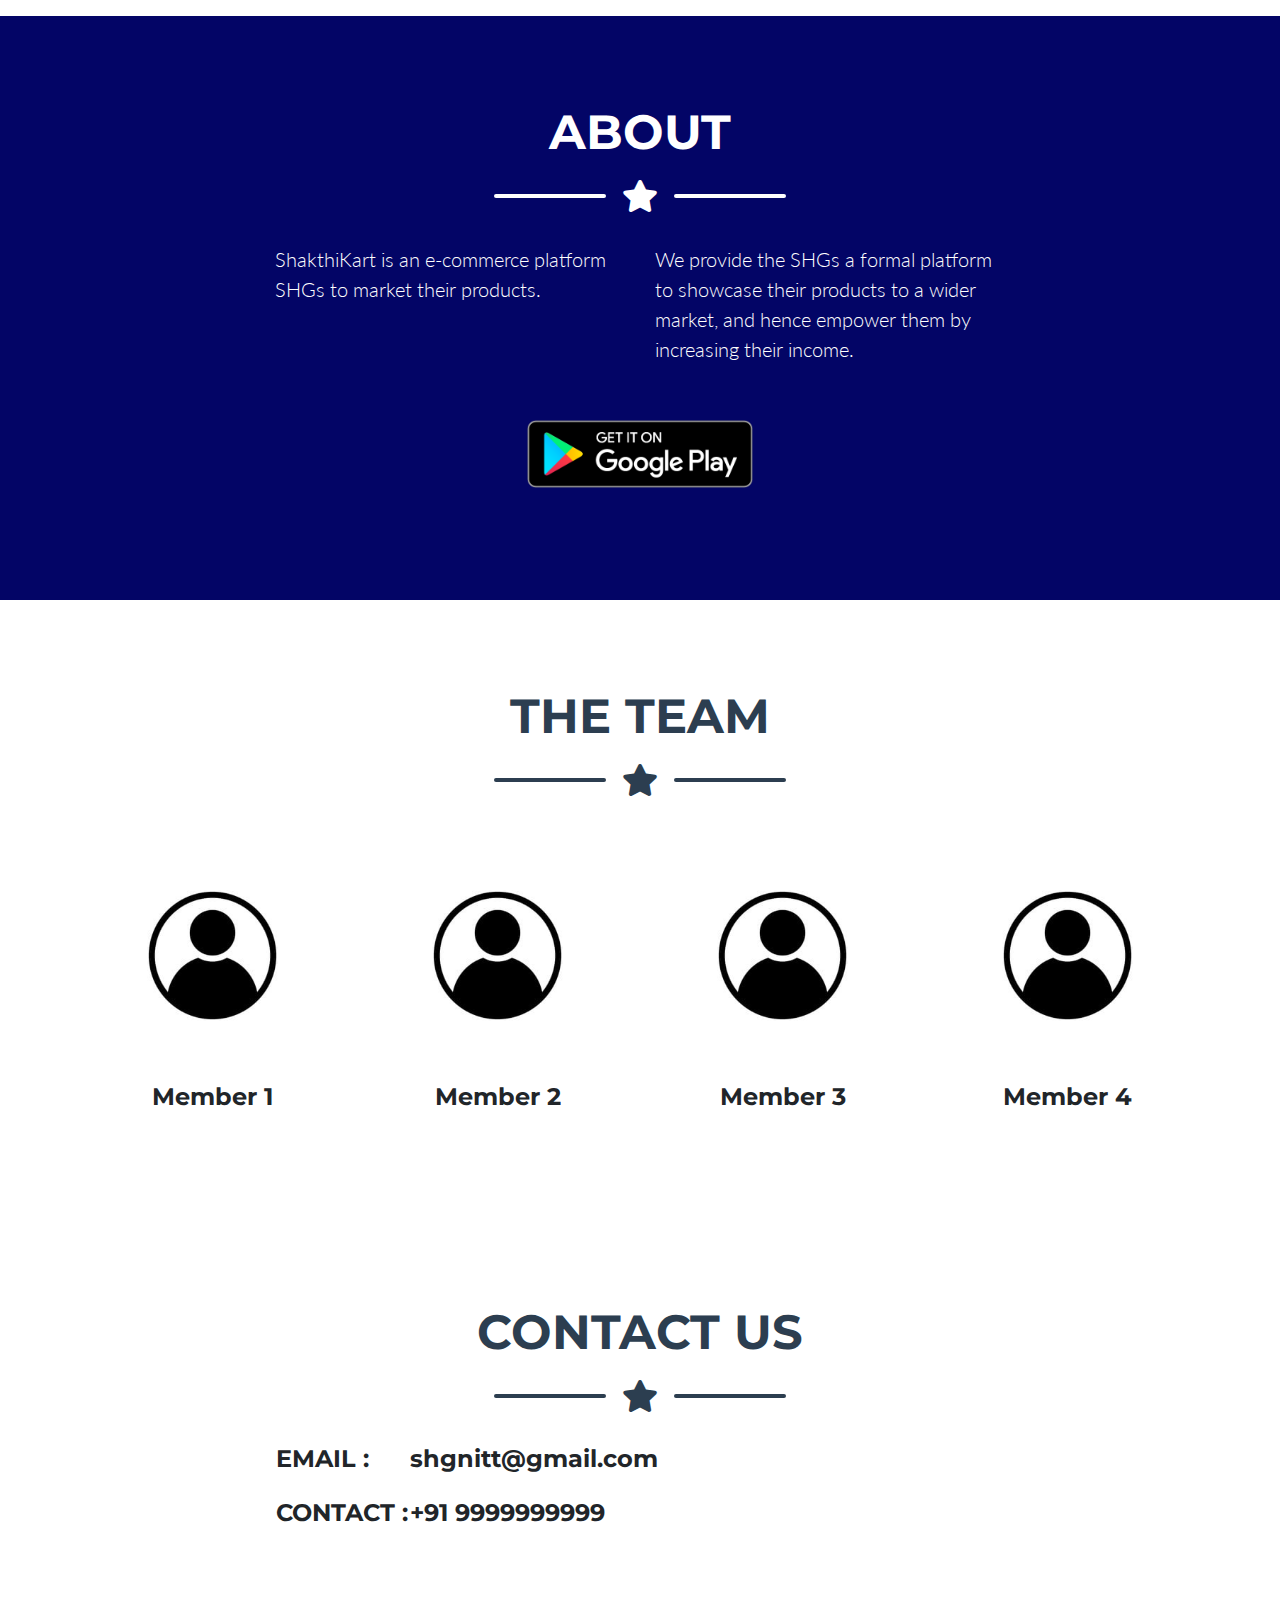
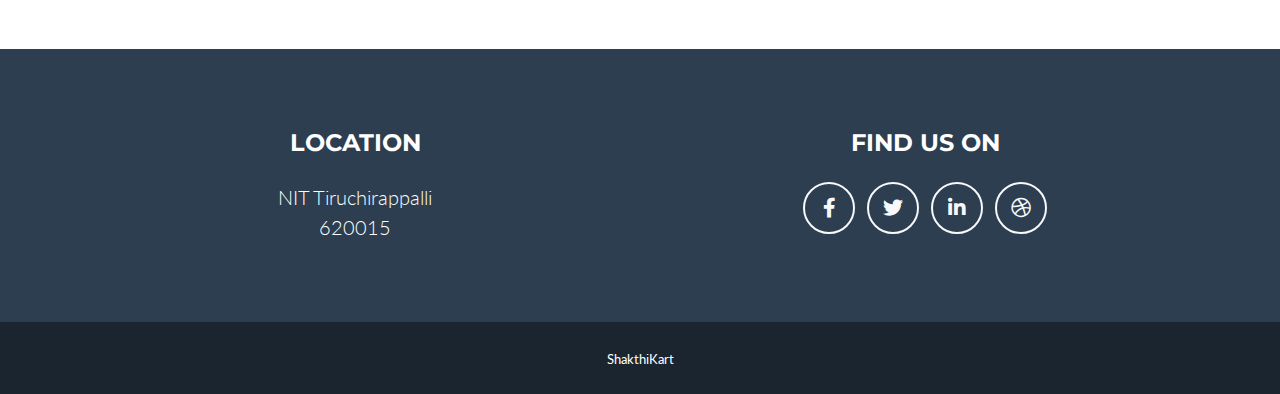
==== commit 21aec4ab: "Update index.html" ====
--- a/index.html
+++ b/index.html
@@ -237,7 +237,7 @@
               </div>
             </div>
             <img height="400px" width="400px" class="img-fluid" src="img/icon.jpg" alt="">
-            <h4 class="text-center">RAJVIJAY</h4>
+            <h4 class="text-center">Member 1</h4>
           </div>
         </div>
 
@@ -250,7 +250,7 @@
               </div>
             </div>
             <img height="400px" width="400px" class="img-fluid" src="img/icon.jpg" alt="">
-            <h4 class="text-center">AJISH SEKAR</h4>
+            <h4 class="text-center">Member 2</h4>
           </div>
         </div>
 
@@ -263,7 +263,7 @@
               </div>
             </div>
             <img height="400px" width="400px" class="img-fluid" src="img/icon.jpg" alt="">
-            <h4 class="text-center">ASHUTOSH KUMAR</h4>
+            <h4 class="text-center">Member 3</h4>
           </div>
         </div>
 
@@ -276,7 +276,7 @@
               </div>
             </div>
             <img height="400px" width="400px" class="img-fluid" src="img/icon.jpg" alt="">
-            <h4 class="text-center">VIKRAM KUMARESAN</h4>
+            <h4 class="text-center">Member 4</h4>
           </div>
         </div>
 
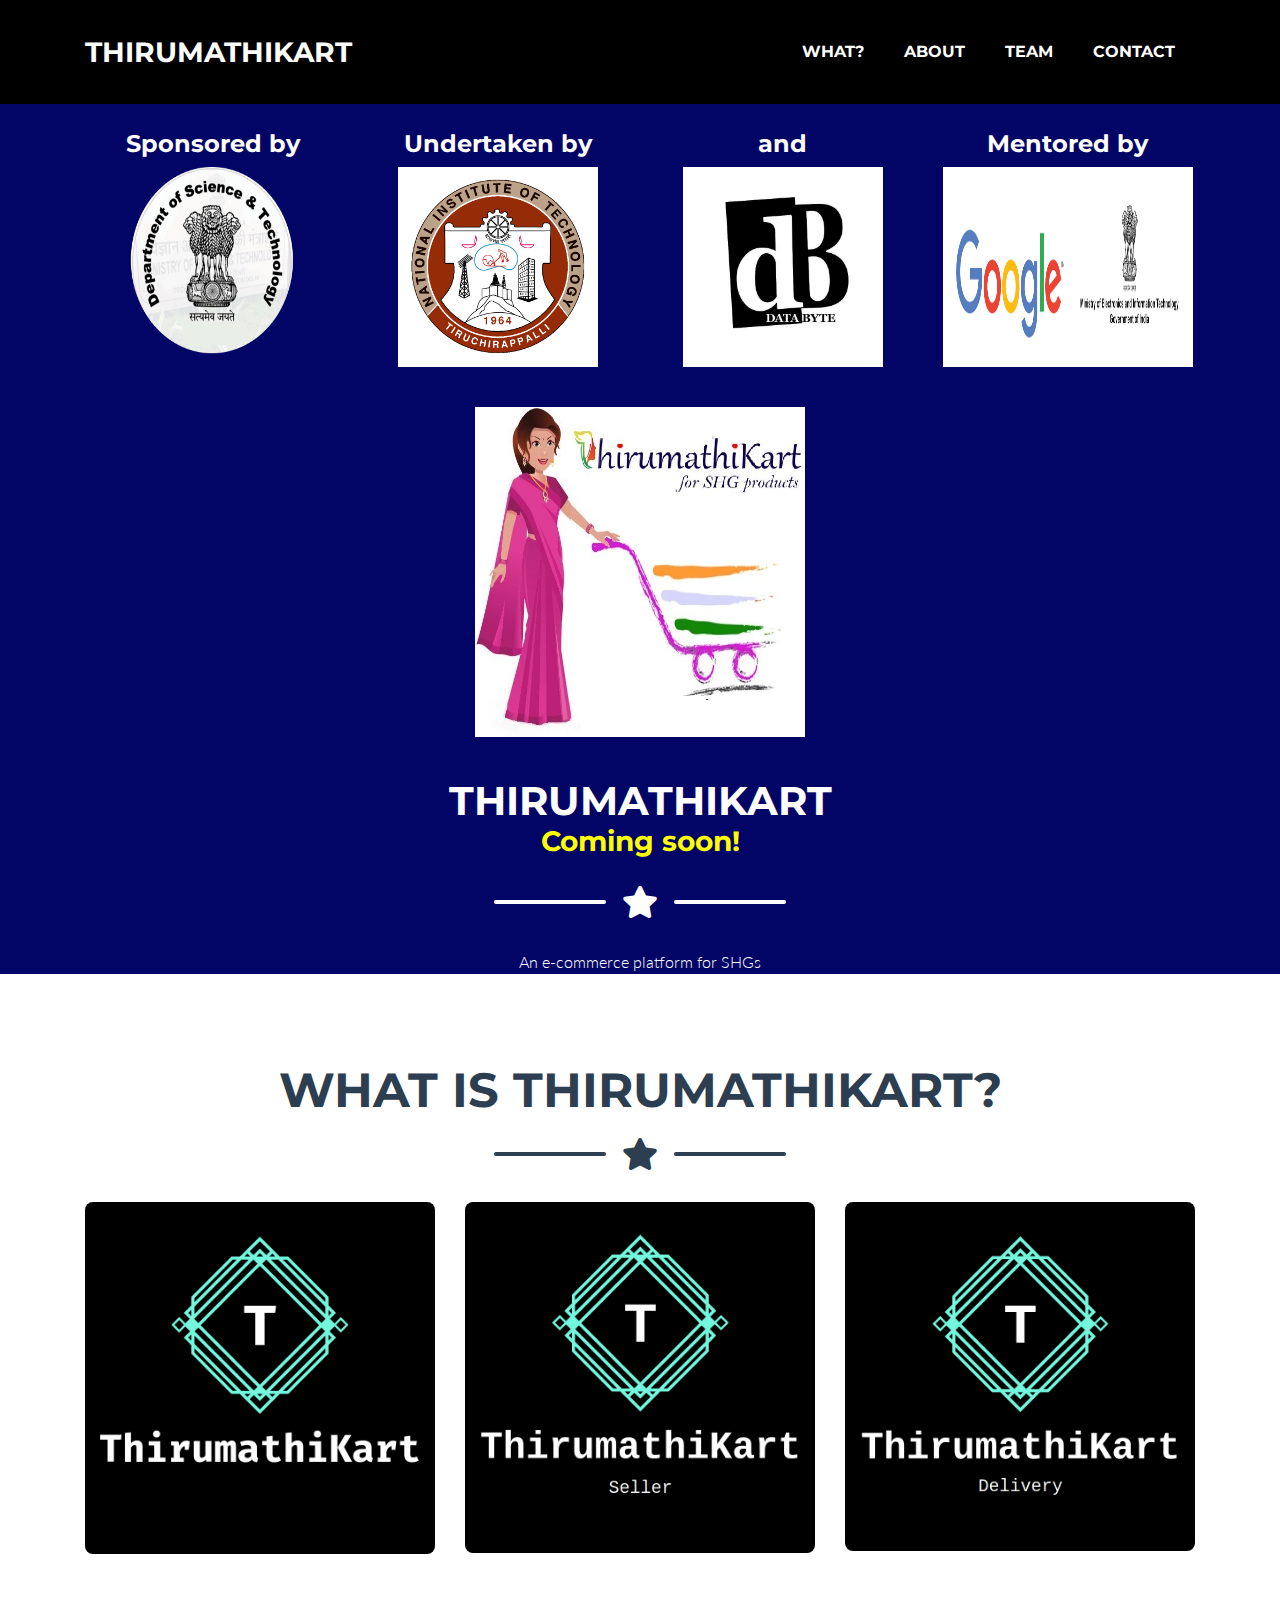
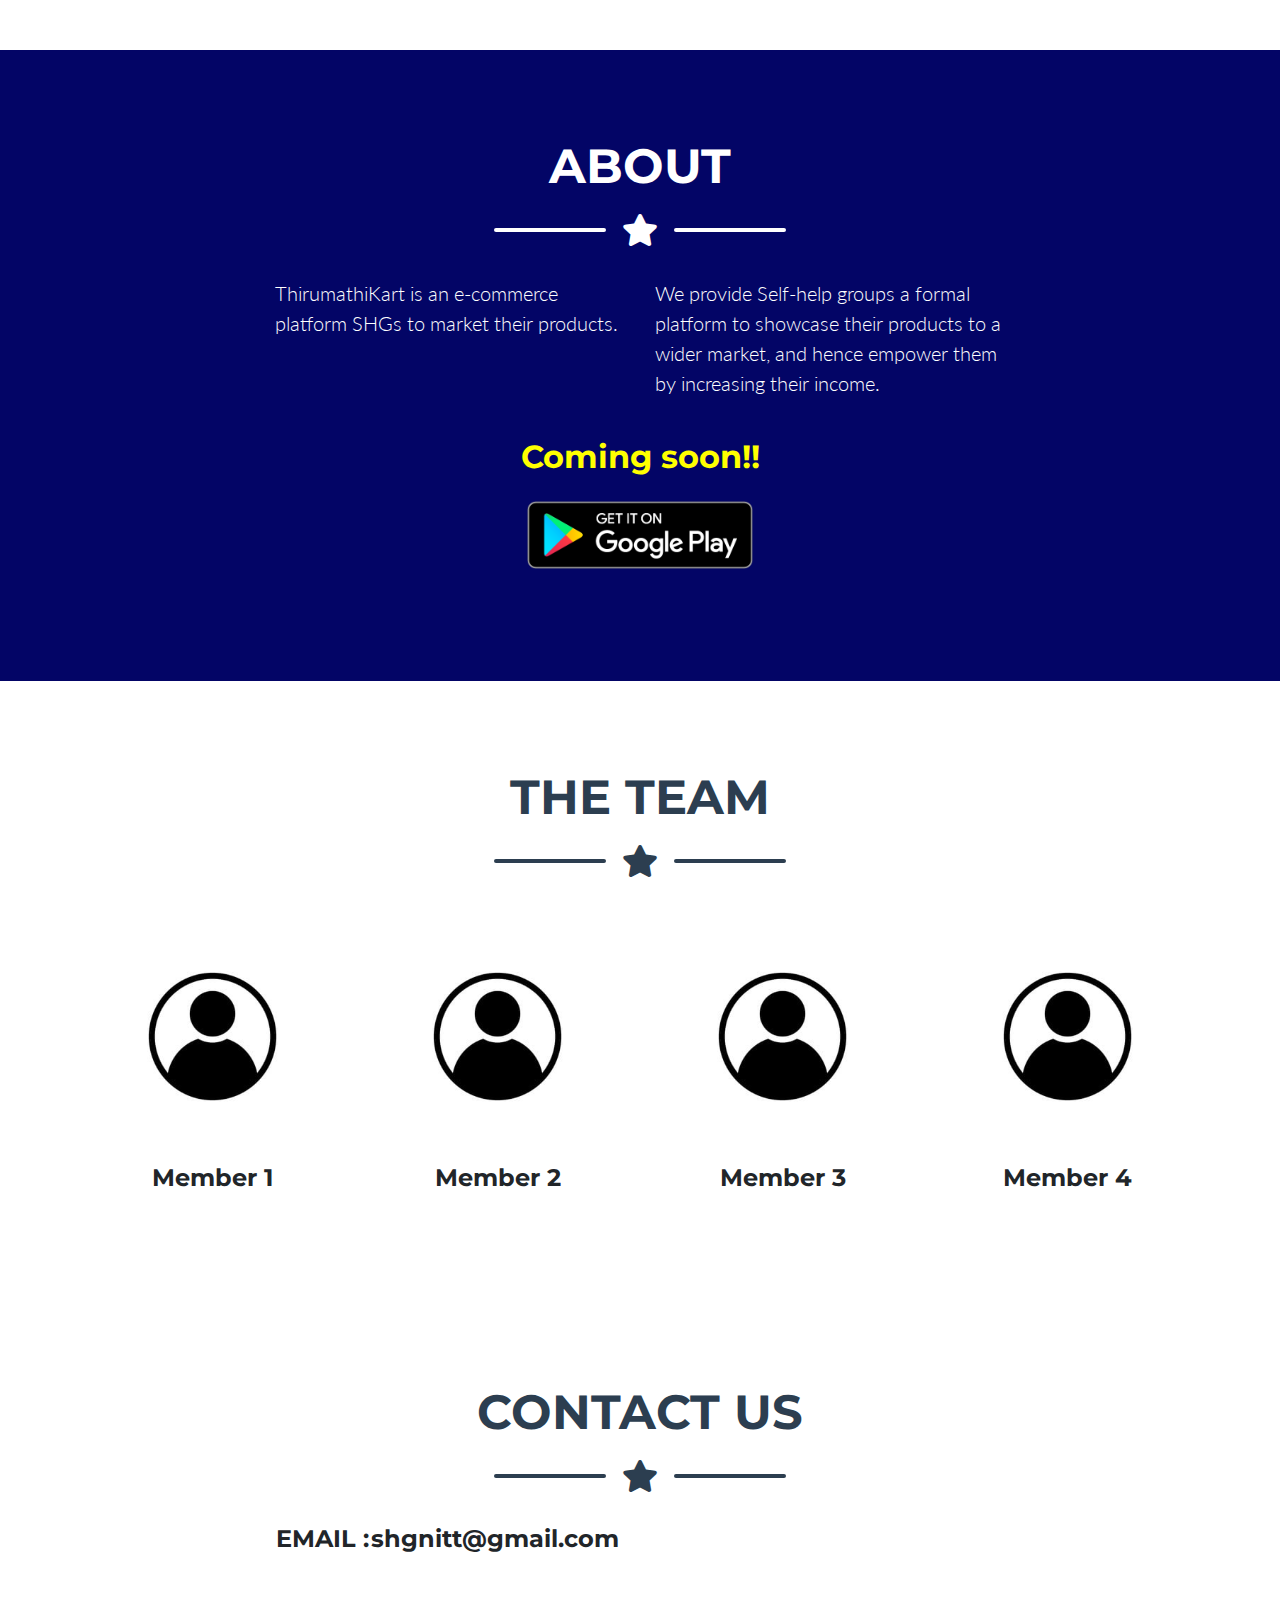
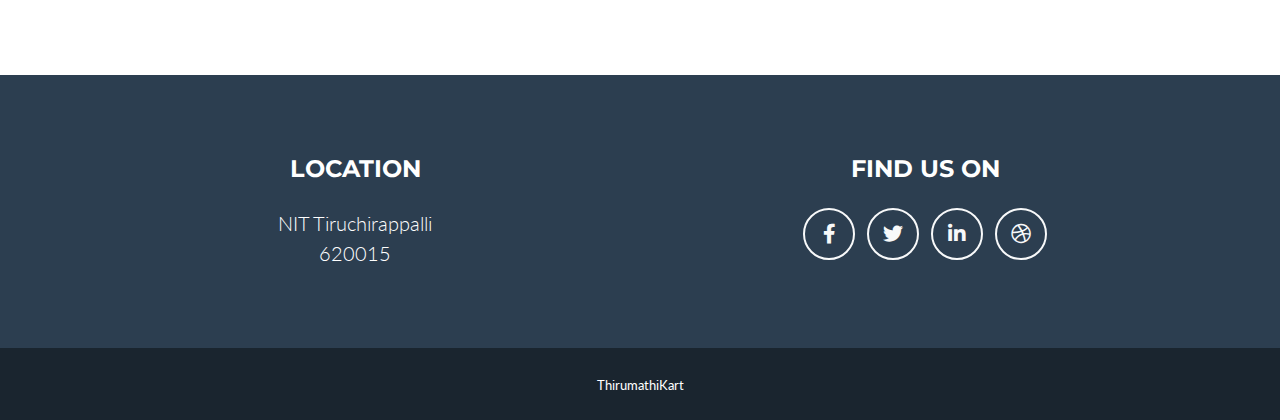
==== commit 875958ba: "change logo" ====
--- a/index.html
+++ b/index.html
@@ -8,7 +8,7 @@
   <meta name="description" content="">
   <meta name="author" content="">
 
-  <title>ShakthiKart</title>
+  <title>ThirumathiKart</title>
 
   <!-- Custom fonts for this theme -->
   <link href="vendor/fontawesome-free/css/all.min.css" rel="stylesheet" type="text/css">
@@ -25,7 +25,7 @@
   <!-- Navigation -->
   <nav class="navbar navbar-expand-lg bg-secondary text-uppercase fixed-top" id="mainNav">
     <div class="container">
-      <a class="navbar-brand js-scroll-trigger" href="#page-top">ShakthiKart</a>
+      <a class="navbar-brand js-scroll-trigger" href="#page-top">ThirumathiKart</a>
       <button class="navbar-toggler navbar-toggler-right text-uppercase font-weight-bold bg-primary text-white rounded" type="button" data-toggle="collapse" data-target="#navbarResponsive" aria-controls="navbarResponsive" aria-expanded="false" aria-label="Toggle navigation">
         Menu
         <i class="fas fa-bars"></i>
@@ -81,10 +81,10 @@
     </div>
       
       <!-- Masthead Heading -->
-      <img style="margin:40px;" height="330px" width="330px" src="img/logo.png" alt="">
-
-      <h1 class="masthead-heading text-uppercase mb-0">ShakthiKart</h1>
-
+      <img style="margin:40px;" height="330px" width="330px" src="img/tklogo2.jpeg" alt="">
+
+      <h1 class="masthead-heading text-uppercase mb-0">ThirumathiKart</h1>
+      <h3 style="color:yellow">Coming soon!</h3>
       <!-- Icon Divider -->
       <div class="divider-custom divider-light">
         <div class="divider-custom-line"></div>
@@ -105,7 +105,7 @@
     <div class="container">
 
       <!-- Portfolio Section Heading -->
-      <h2 class="page-section-heading text-center text-uppercase text-secondary mb-0">What is ShakthiKart?</h2>
+      <h2 class="page-section-heading text-center text-uppercase text-secondary mb-0">What is ThirumathiKart?</h2>
 
       <!-- Icon Divider -->
       <div class="divider-custom">
@@ -127,7 +127,7 @@
                 <i class="fas fa-plus fa-3x"></i>
               </div>
             </div>
-            <img class="img-fluid" src="img/customer-logo.png" alt="">
+            <img class="img-fluid" src="img/tklogo.png" alt="">
           </div>
         </div>
 
@@ -139,7 +139,7 @@
                 <i class="fas fa-plus fa-3x"></i>
               </div>
             </div>
-            <img class="img-fluid" src="img/seller-logo.png" alt="">
+            <img class="img-fluid" src="img/tkseller.png" alt="">
           </div>
         </div>
 
@@ -151,7 +151,7 @@
                 <i class="fas fa-plus fa-3x"></i>
               </div>
             </div>
-            <img class="img-fluid" src="img/delivery-logo.png" alt="">
+            <img class="img-fluid" src="img/tkdelivery.png" alt="">
           </div>
         </div>
 
@@ -183,12 +183,12 @@
       <div class="row">
         <div class="col-lg-4 ml-auto">
           <p class="lead">
-            ShakthiKart is an e-commerce platform SHGs to market their products.
+            ThirumathiKart is an e-commerce platform SHGs to market their products.
           </p>
         </div>
         <div class="col-lg-4 mr-auto">
           <p class="lead">
-            We provide the SHGs a formal platform to showcase their products to a wider market,
+            We provide Self-help groups a formal platform to showcase their products to a wider market,
             and hence empower them by increasing their income.
           </p>
         </div>
@@ -200,9 +200,8 @@
           <i class="fab  fa-google-play mr-2"></i>
           Download our app!
         </a> -->
-        <a target="_blank" href="https://play.google.com/store?hl=en">
+          <h2 style="color:yellow">Coming soon!!</h2>
           <img height="100px"  src="img/play-store-badge.png" alt="">
-        </a>
         
       </div>
 
@@ -313,10 +312,12 @@
               <td><h4 class="text-uppercase mb-4">Email :  </h4></td>
               <td><h4 class="mb-4">shgnitt@gmail.com</h4></td>
             </tr>
+            <!--
             <tr>
               <td><h4 class="text-uppercase mb-4">Contact : </h4></td>
               <td><h4 class="text-uppercase mb-4">+91 9999999999 </h4></td>
             </tr>
+             -->
           </table>
         </div>
       </div>
@@ -357,7 +358,7 @@
         <!-- <div class="col-lg-4">
           <h4 class="text-uppercase mb-4">About Freelancer</h4>
           <p class="lead mb-0">Freelance is a free to use, MIT licensed Bootstrap theme created by
-            <a href="http://startbootstrap.com">ShakthiKart</a>.</p>
+            <a href="http://startbootstrap.com">ThirumathiKart</a>.</p>
         </div> -->
 
       </div>
@@ -367,7 +368,7 @@
   <!-- Copyright Section -->
   <section class="copyright py-4 text-center text-white">
     <div class="container">
-      <small>ShakthiKart</small>
+      <small>ThirumathiKart</small>
     </div>
   </section>
 
@@ -394,7 +395,7 @@
             <div class="row justify-content-center">
               <div class="col-lg-8">
                 <!-- Portfolio Modal - Title -->
-                <h2 class="portfolio-modal-title text-secondary text-uppercase mb-0">ShakthiKart for Customers</h2>
+                <h2 class="portfolio-modal-title text-secondary text-uppercase mb-0">ThirumathiKart for Customers</h2>
                 <!-- Icon Divider -->
                 <div class="divider-custom">
                   <div class="divider-custom-line"></div>
@@ -404,7 +405,7 @@
                   <div class="divider-custom-line"></div>
                 </div>
                 <!-- Portfolio Modal - Image -->
-                <img height="300px" width="200px" height="300px" width="200px" class="img-fluid rounded mb-5" src="img/customer-logo.png" alt="logo">
+                <img height="300px" width="200px" height="300px" width="200px" class="img-fluid rounded mb-5" src="img/tklogo.png" alt="logo">
                 <!-- Portfolio Modal - Text -->
                 <p class="mb-5">Lorem ipsum dolor sit amet, consectetur adipisicing elit. Mollitia neque assumenda ipsam nihil, molestias magnam, recusandae quos quis inventore quisquam velit asperiores, vitae? Reprehenderit soluta, eos quod consequuntur itaque. Nam.</p>
                 <button class="btn btn-primary" href="#" data-dismiss="modal">
@@ -433,7 +434,7 @@
             <div class="row justify-content-center">
               <div class="col-lg-8">
                 <!-- Portfolio Modal - Title -->
-                <h2 class="portfolio-modal-title text-secondary text-uppercase mb-0">ShakthiKart for SHGs</h2>
+                <h2 class="portfolio-modal-title text-secondary text-uppercase mb-0">ThirumathiKart for SHGs</h2>
                 <!-- Icon Divider -->
                 <div class="divider-custom">
                   <div class="divider-custom-line"></div>
@@ -443,7 +444,7 @@
                   <div class="divider-custom-line"></div>
                 </div>
                 <!-- Portfolio Modal - Image -->
-                <img height="300px" width="200px" class="img-fluid rounded mb-5" src="img/seller-logo.png" alt="">
+                <img height="300px" width="200px" class="img-fluid rounded mb-5" src="img/tkseller.png" alt="">
                 <!-- Portfolio Modal - Text -->
                 <p class="mb-5">Lorem ipsum dolor sit amet, consectetur adipisicing elit. Mollitia neque assumenda ipsam nihil, molestias magnam, recusandae quos quis inventore quisquam velit asperiores, vitae? Reprehenderit soluta, eos quod consequuntur itaque. Nam.</p>
                 <button class="btn btn-primary" href="#" data-dismiss="modal">
@@ -472,7 +473,7 @@
             <div class="row justify-content-center">
               <div class="col-lg-8">
                 <!-- Portfolio Modal - Title -->
-                <h2 class="portfolio-modal-title text-secondary text-uppercase mb-0">ShakthiKart for Delivery partners</h2>
+                <h2 class="portfolio-modal-title text-secondary text-uppercase mb-0">ThirumathiKart for Delivery partners</h2>
                 <!-- Icon Divider -->
                 <div class="divider-custom">
                   <div class="divider-custom-line"></div>
@@ -482,7 +483,7 @@
                   <div class="divider-custom-line"></div>
                 </div>
                 <!-- Portfolio Modal - Image -->
-                <img height="300px" width="200px" class="img-fluid rounded mb-5" src="img/delivery-logo.png" alt="">
+                <img height="300px" width="200px" class="img-fluid rounded mb-5" src="img/tkdelivery.png" alt="">
                 <!-- Portfolio Modal - Text -->
                 <p class="mb-5">Lorem ipsum dolor sit amet, consectetur adipisicing elit. Mollitia neque assumenda ipsam nihil, molestias magnam, recusandae quos quis inventore quisquam velit asperiores, vitae? Reprehenderit soluta, eos quod consequuntur itaque. Nam.</p>
                 <button class="btn btn-primary" href="#" data-dismiss="modal">
@@ -611,8 +612,7 @@
           </div>
         </div>
       </div>
-    </div>
-  </div>
+</div>
 
   <!-- Bootstrap core JavaScript -->
   <script src="vendor/jquery/jquery.min.js"></script>
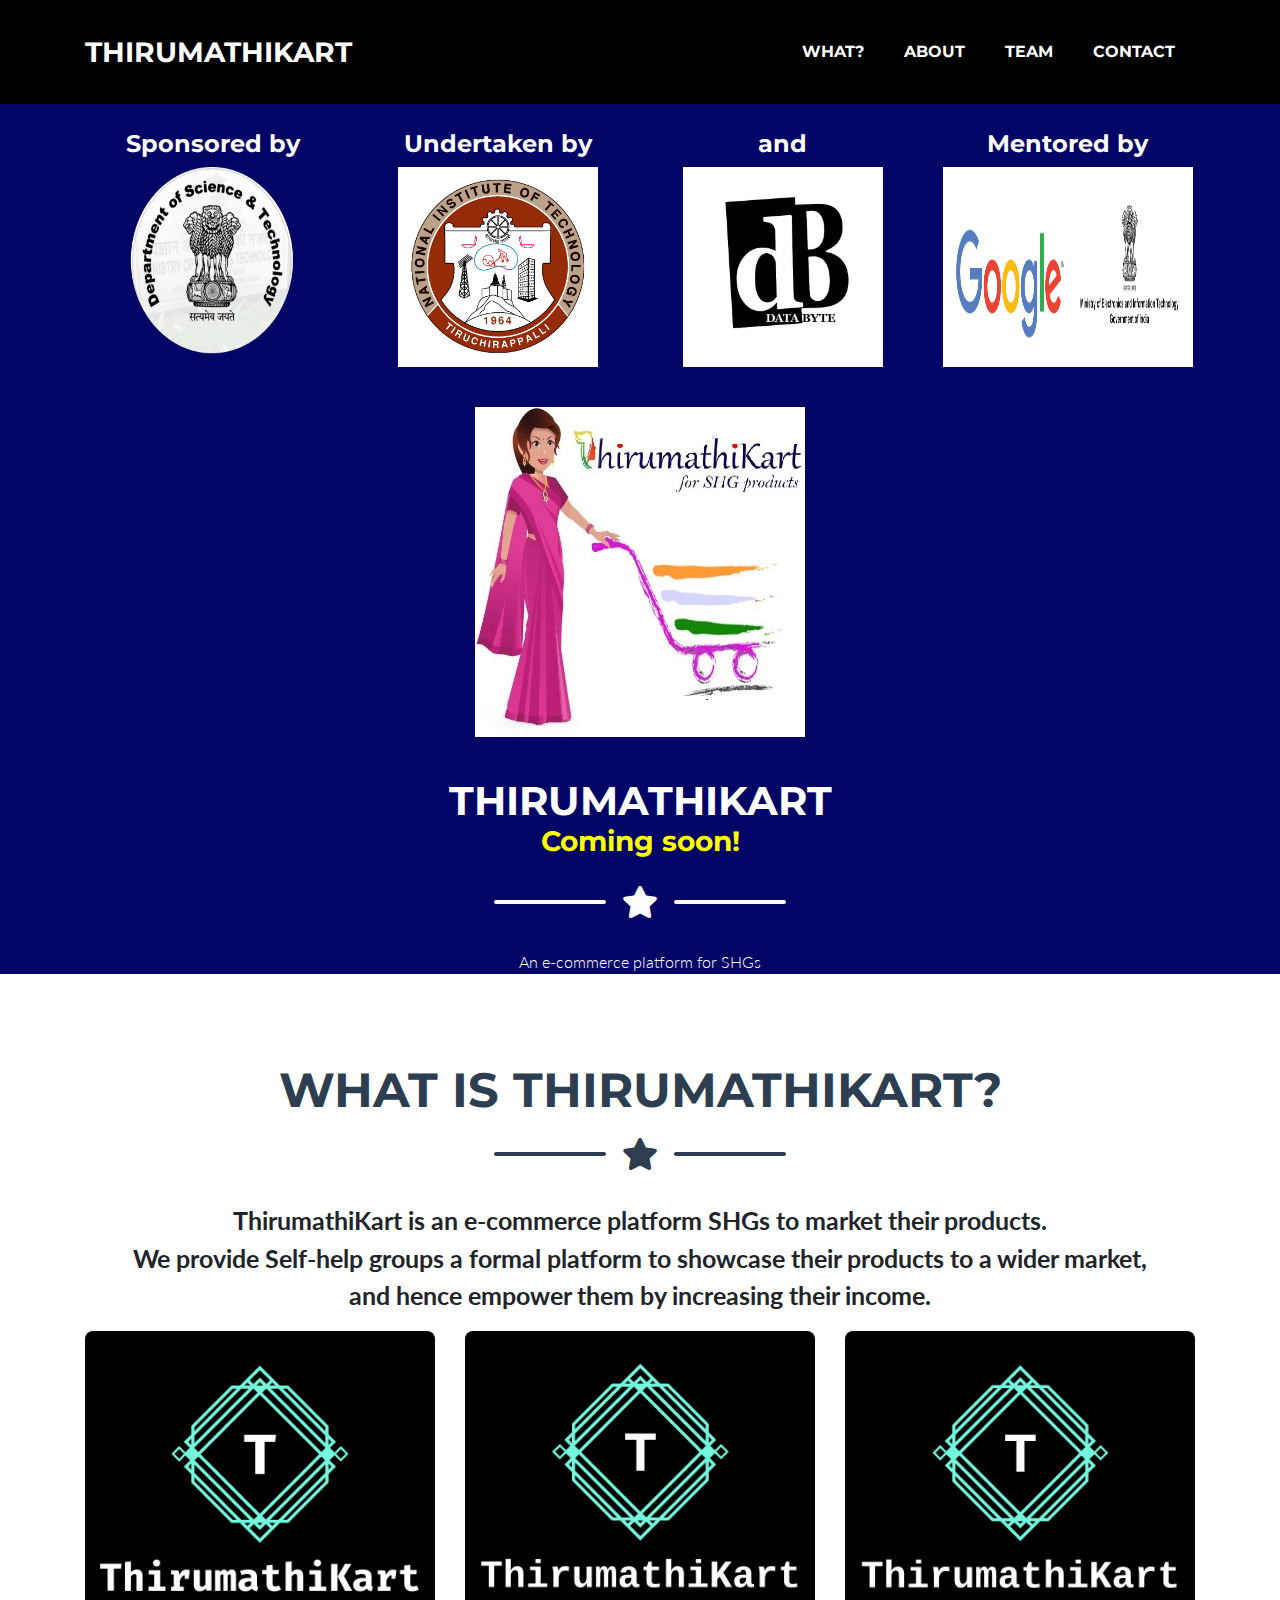
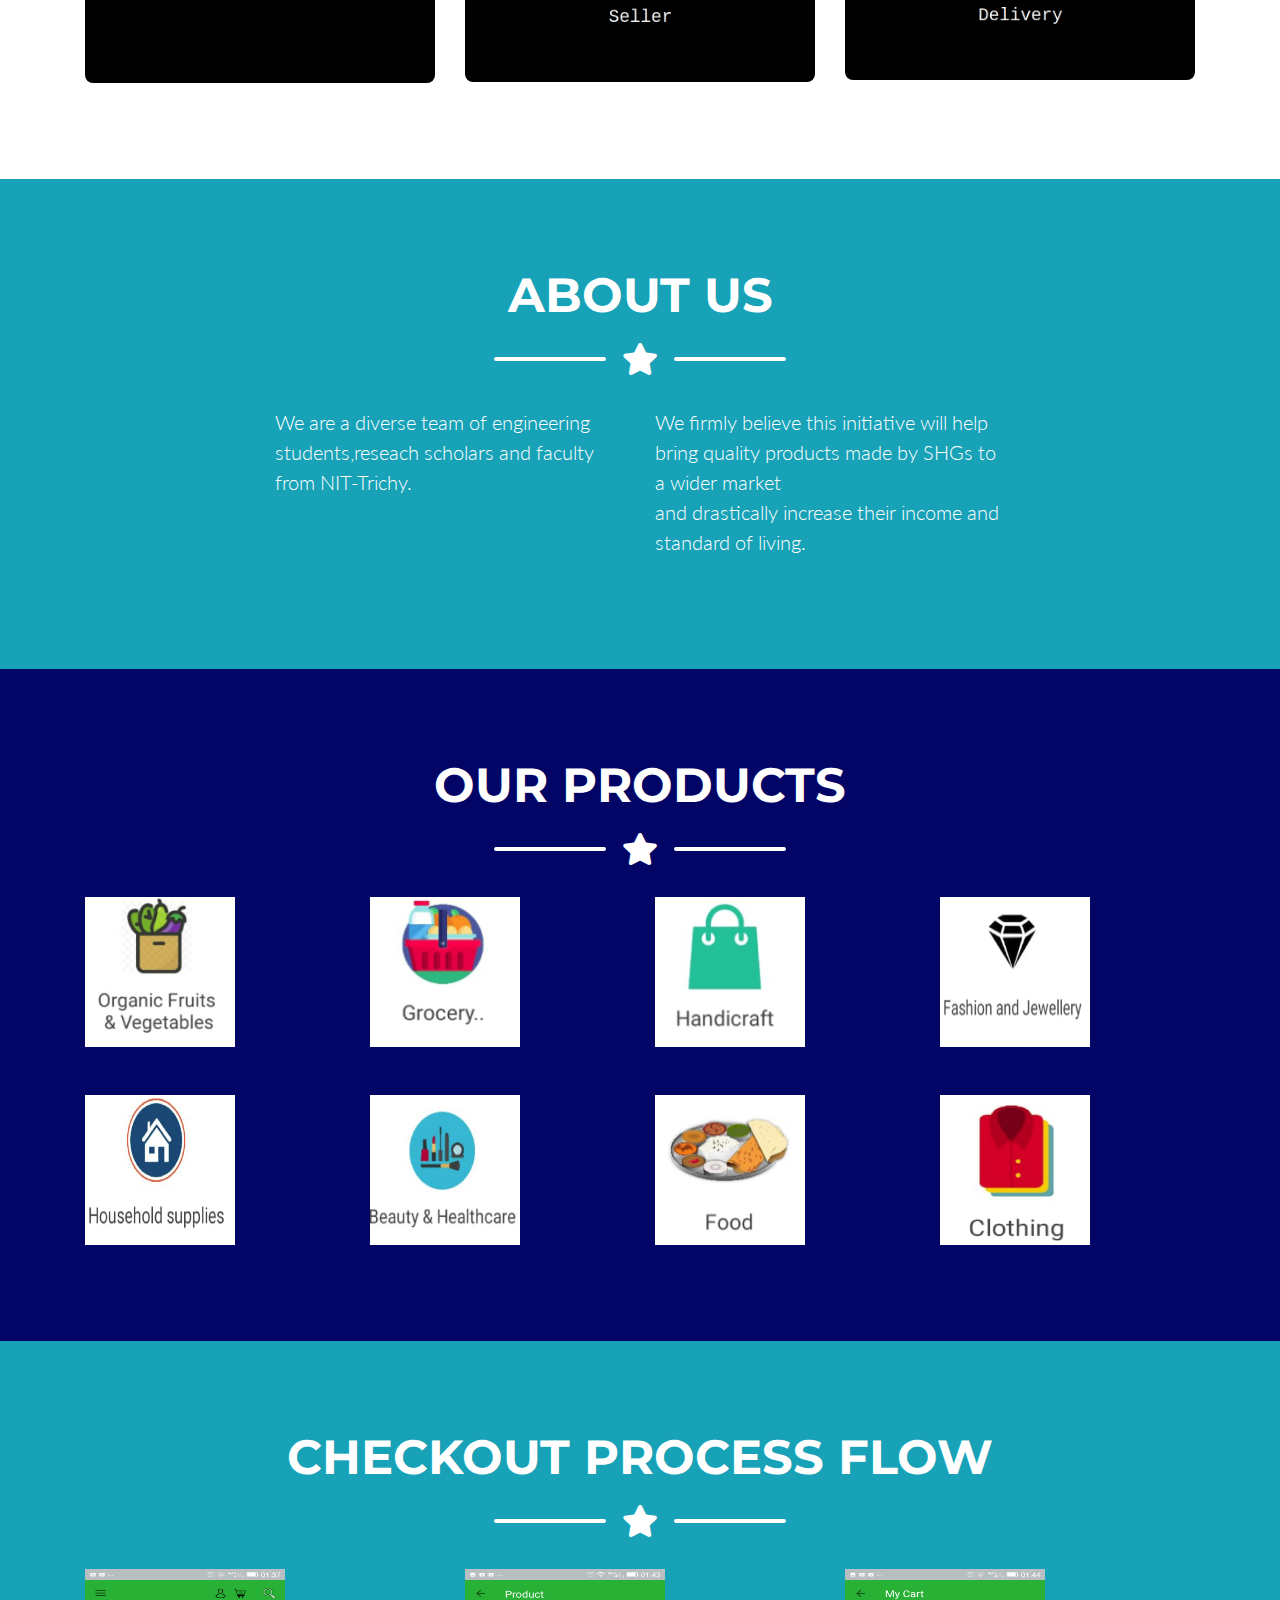
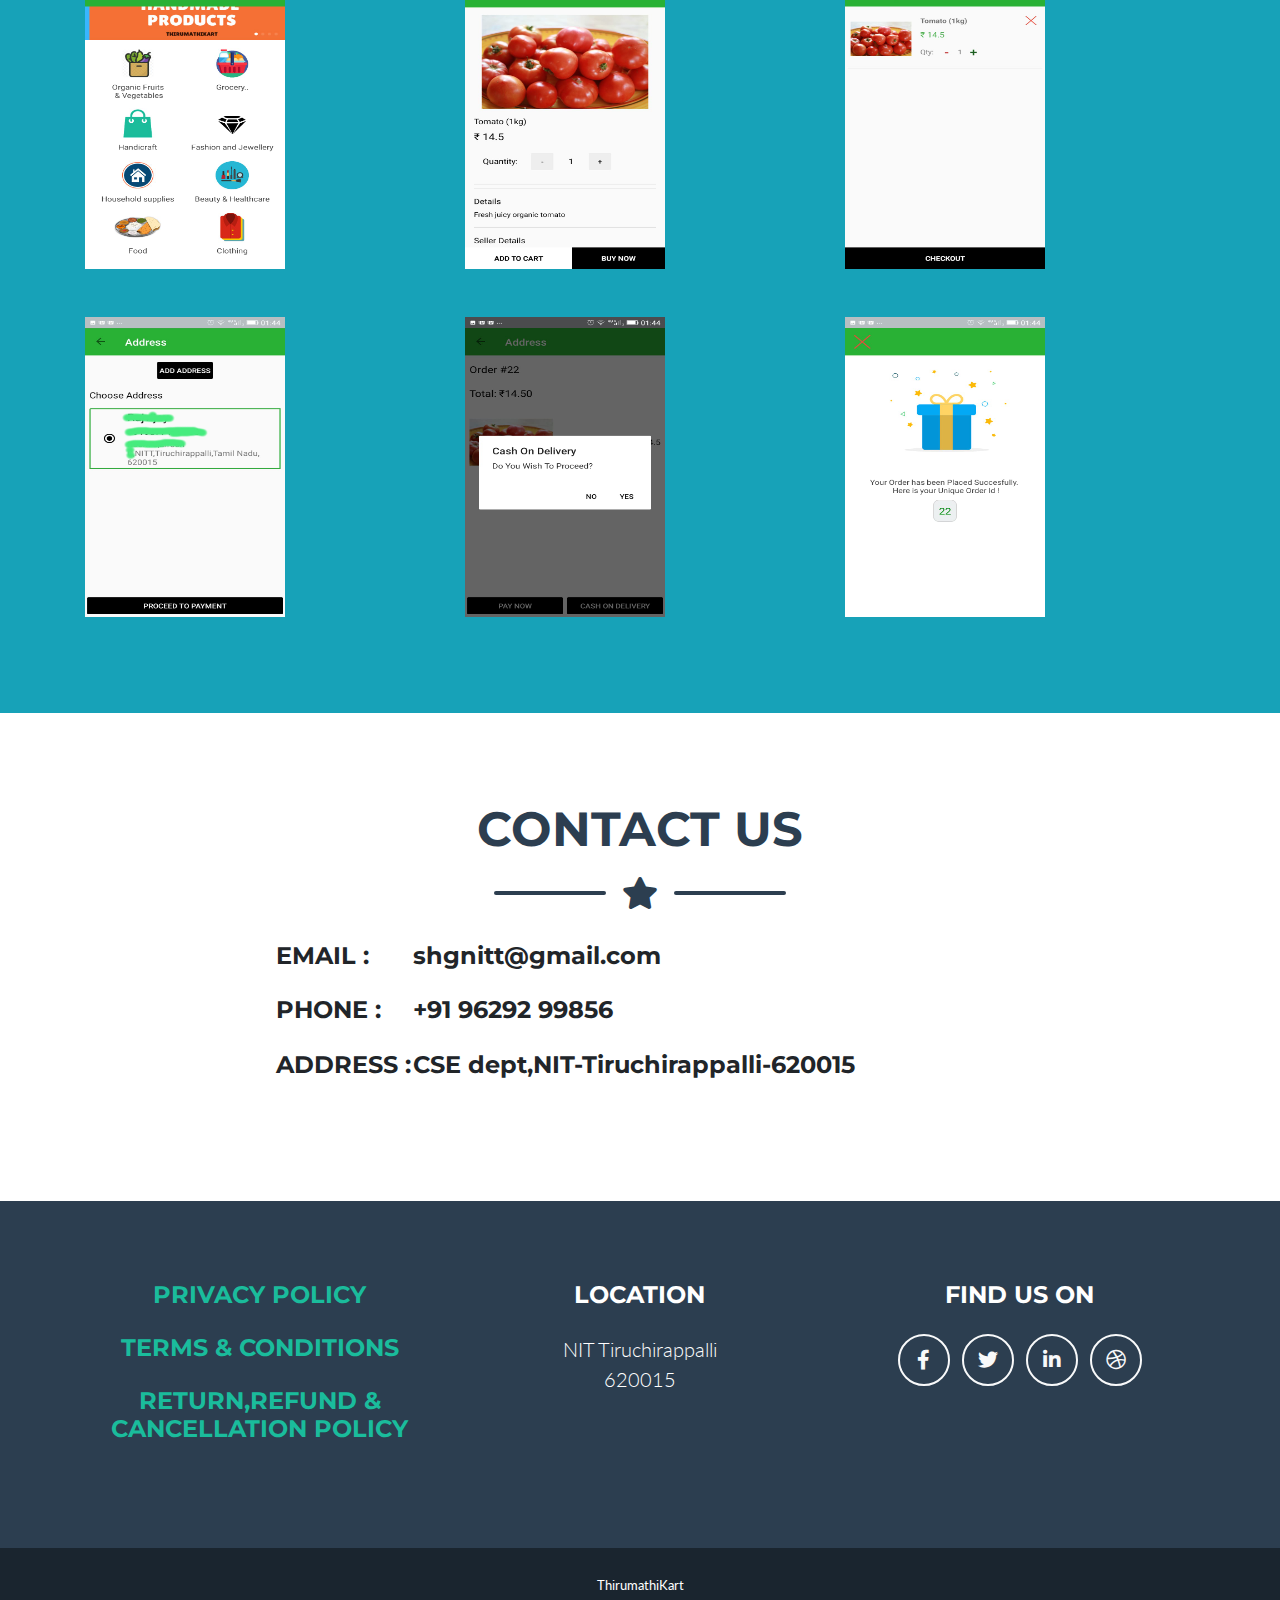
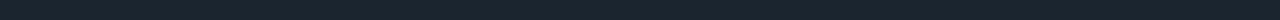
==== commit 9d69c0fe: "add products,checkout section" ====
--- a/index.html
+++ b/index.html
@@ -106,7 +106,6 @@
 
       <!-- Portfolio Section Heading -->
       <h2 class="page-section-heading text-center text-uppercase text-secondary mb-0">What is ThirumathiKart?</h2>
-
       <!-- Icon Divider -->
       <div class="divider-custom">
         <div class="divider-custom-line"></div>
@@ -115,6 +114,14 @@
         </div>
         <div class="divider-custom-line"></div>
       </div>
+      
+      <center>
+        <p style="font-size: 25px;font-weight: bold;">
+          ThirumathiKart is an e-commerce platform SHGs to market their products. <br>
+          We provide Self-help groups a formal platform to showcase their products to a wider market, <br>
+          and hence empower them by increasing their income.
+        </p>
+      </center>
 
       <!-- Portfolio Grid Items -->
       <div class="row">
@@ -164,11 +171,11 @@
   </section>
 
   <!-- About Section -->
-  <section class="page-section bg-primary text-white mb-0" id="about">
+  <section class="page-section bg-info text-white mb-0" id="about">
     <div class="container">
 
       <!-- About Section Heading -->
-      <h2 class="page-section-heading text-center text-uppercase text-white">About</h2>
+      <h2 class="page-section-heading text-center text-uppercase text-white">About Us</h2>
 
       <!-- Icon Divider -->
       <div class="divider-custom divider-light">
@@ -183,40 +190,27 @@
       <div class="row">
         <div class="col-lg-4 ml-auto">
           <p class="lead">
-            ThirumathiKart is an e-commerce platform SHGs to market their products.
+            We are a diverse team of engineering students,reseach scholars and faculty from NIT-Trichy.
           </p>
         </div>
         <div class="col-lg-4 mr-auto">
           <p class="lead">
-            We provide Self-help groups a formal platform to showcase their products to a wider market,
-            and hence empower them by increasing their income.
+            We firmly believe this initiative will help bring quality products made by SHGs to a wider market <br>
+            and drastically increase their income and standard of living.
           </p>
         </div>
       </div>
-
-      <!-- About Section Button -->
-      <div class="text-center  mt-4">
-        <!-- <a class="btn bg-dark btn-xl btn-outline-light" href="https://startbootstrap.com/themes/freelancer/">
-          <i class="fab  fa-google-play mr-2"></i>
-          Download our app!
-        </a> -->
-          <h2 style="color:yellow">Coming soon!!</h2>
-          <img height="100px"  src="img/play-store-badge.png" alt="">
-        
-      </div>
-
     </div>
   </section>
-
-  <!-- Portfolio Section -->
-  <section class="page-section portfolio" id="team">
-    <div class="container">
-
-      <!-- Portfolio Section Heading -->
-      <h2 class="page-section-heading text-center text-uppercase text-secondary mb-0">The Team</h2>
+   <!-- Our products Section -->
+   <section class="page-section bg-primary text-white mb-0" id="about">
+    <div class="container">
+
+      <!-- About Section Heading -->
+      <h2 class="page-section-heading text-center text-uppercase text-white">Our Products</h2>
 
       <!-- Icon Divider -->
-      <div class="divider-custom">
+      <div class="divider-custom divider-light">
         <div class="divider-custom-line"></div>
         <div class="divider-custom-icon">
           <i class="fas fa-star"></i>
@@ -224,10 +218,96 @@
         <div class="divider-custom-line"></div>
       </div>
 
-      <!-- Portfolio Grid Items -->
-      <div class="row">
-
-        <!-- Portfolio Item 1 -->
+      <div class="row">
+        <div class="col-lg-3 ml-auto">
+          <img height="150px" width="150px" src="img/c1.png" alt="#">
+        </div>
+        <div class="col-lg-3 ml-auto">
+          <img height="150px" width="150px" src="img/c2.png" alt="#">
+        </div>
+        <div class="col-lg-3 ml-auto">
+          <img height="150px" width="150px" src="img/c3.png" alt="#">
+        </div>
+        <div class="col-lg-3 ml-auto">
+          <img height="150px" width="150px" src="img/c4.png" alt="#">
+        </div>
+      </div>
+      <br><br>
+      <div class="row">
+        <div class="col-lg-3 ml-auto">
+          <img height="150px" width="150px" src="img/c5.png" alt="#">
+        </div>
+        <div class="col-lg-3 ml-auto">
+          <img height="150px" width="150px" src="img/c6.png" alt="#">
+        </div>
+        <div class="col-lg-3 ml-auto">
+          <img height="150px" width="150px" src="img/c7.png" alt="#">
+        </div>
+        <div class="col-lg-3 ml-auto">
+          <img height="150px" width="150px" src="img/c8.png" alt="#">
+        </div>
+      </div>
+    </div>
+  </section>
+  <!-- Our products Section -->
+  <section class="page-section bg-info text-white mb-0" id="about">
+    <div class="container">
+
+      <!-- About Section Heading -->
+      <h2 class="page-section-heading text-center text-uppercase text-white">Checkout process flow</h2>
+
+      <!-- Icon Divider -->
+      <div class="divider-custom divider-light">
+        <div class="divider-custom-line"></div>
+        <div class="divider-custom-icon">
+          <i class="fas fa-star"></i>
+        </div>
+        <div class="divider-custom-line"></div>
+      </div>
+
+      <div class="row">
+        <div class="col-lg-4 ml-auto">
+          <img height="300px" width="200px" src="img/ck0.jpeg" alt="#">
+        </div>
+        <div class="col-lg-4 ml-auto">
+          <img height="300px" width="200px" src="img/ck1.jpeg" alt="#">
+        </div>
+        <div class="col-lg-4 ml-auto">
+          <img height="300px" width="200px" src="img/ck2.jpeg" alt="#">
+        </div>
+      </div>
+      <br><br>
+      <div class="row">
+        <div class="col-lg-4 ml-auto">
+          <img height="300px" width="200px" src="img/ck3.jpg" alt="#">
+        </div>
+        <div class="col-lg-4 ml-auto">
+          <img height="300px" width="200px" src="img/ck4.jpeg" alt="#">
+        </div>
+        <div class="col-lg-4 ml-auto">
+          <img height="300px" width="200px" src="img/ck5.jpeg" alt="#">
+        </div>
+      </div>
+
+    </div>
+  </section>
+
+  <!-- Portfolio Section -->
+  <!-- <section class="page-section portfolio" id="team">
+    <div class="container">
+
+      <h2 class="page-section-heading text-center text-uppercase text-secondary mb-0">The Team</h2>
+
+      <div class="divider-custom">
+        <div class="divider-custom-line"></div>
+        <div class="divider-custom-icon">
+          <i class="fas fa-star"></i>
+        </div>
+        <div class="divider-custom-line"></div>
+      </div>
+
+      <div class="row">
+
         <div class="col-md-6 col-lg-3">
           <div class="portfolio-item mx-auto" data-toggle="modal" data-target="#">
             <div class="portfolio-item-caption d-flex align-items-center justify-content-center h-100 w-100">
@@ -240,7 +320,6 @@
           </div>
         </div>
 
-        <!-- Portfolio Item 2 -->
         <div class="col-md-6 col-lg-3">
           <div class="portfolio-item mx-auto" data-toggle="modal" data-target="#">
             <div class="portfolio-item-caption d-flex align-items-center justify-content-center h-100 w-100">
@@ -253,7 +332,6 @@
           </div>
         </div>
 
-        <!-- Portfolio Item 3 -->
         <div class="col-md-6 col-lg-3">
           <div class="portfolio-item mx-auto" data-toggle="modal" data-target="#">
             <div class="portfolio-item-caption d-flex align-items-center justify-content-center h-100 w-100">
@@ -266,7 +344,6 @@
           </div>
         </div>
 
-         <!-- Portfolio Item 4 -->
          <div class="col-md-6 col-lg-3">
           <div class="portfolio-item mx-auto" data-toggle="modal" data-target="#">
             <div class="portfolio-item-caption d-flex align-items-center justify-content-center h-100 w-100">
@@ -279,12 +356,9 @@
           </div>
         </div>
 
-       
-
-      </div>
-      <!-- /.row -->
-
-    </div>
+      </div>
+
+    </div> -->
   </section>
 
   <!-- Contact Section -->
@@ -311,6 +385,14 @@
             <tr>
               <td><h4 class="text-uppercase mb-4">Email :  </h4></td>
               <td><h4 class="mb-4">shgnitt@gmail.com</h4></td>
+            </tr>
+            <tr>
+              <td><h4 class="text-uppercase mb-4">Phone :  </h4></td>
+              <td><h4 class="mb-4">+91 96292 99856</h4></td>
+            </tr>
+            <tr>
+              <td><h4 class="text-uppercase mb-4">Address :  </h4></td>
+              <td><h4 class="mb-4">CSE dept,NIT-Tiruchirappalli-620015</h4></td>
             </tr>
             <!--
             <tr>
@@ -329,16 +411,21 @@
   <footer class="footer text-center">
     <div class="container">
       <div class="row">
-
+        <div class="col-lg-4 mb-5 mb-lg-0">
+          <h4 class="text-uppercase mb-4"><a href="">Privacy policy</a></h4>
+          <h4 class="text-uppercase mb-4"><a href="">Terms & Conditions</a></h4>
+          <h4 class="text-uppercase mb-4"><a href="">Return,Refund & Cancellation policy</a></h4>
+        </div>
+
+        
         <!-- Footer Location -->
-        <div class="col-lg-6 mb-5 mb-lg-0">
+        <div class="col-lg-4 mb-5 mb-lg-0">
           <h4 class="text-uppercase mb-4">Location</h4>
           <p class="lead mb-0">NIT Tiruchirappalli
             <br>620015</p>
         </div>
-
         <!-- Footer Social Icons -->
-        <div class="col-lg-6 mb-5 mb-lg-0">
+        <div class="col-lg-4 mb-5 mb-lg-0">
           <h4 class="text-uppercase mb-4">Find us on</h4>
           <a class="btn btn-outline-light btn-social mx-1" href="#">
             <i class="fab fa-fw fa-facebook-f"></i>
@@ -407,7 +494,7 @@
                 <!-- Portfolio Modal - Image -->
                 <img height="300px" width="200px" height="300px" width="200px" class="img-fluid rounded mb-5" src="img/tklogo.png" alt="logo">
                 <!-- Portfolio Modal - Text -->
-                <p class="mb-5">Lorem ipsum dolor sit amet, consectetur adipisicing elit. Mollitia neque assumenda ipsam nihil, molestias magnam, recusandae quos quis inventore quisquam velit asperiores, vitae? Reprehenderit soluta, eos quod consequuntur itaque. Nam.</p>
+                <p class="mb-5">ThirumathiKart</p>
                 <button class="btn btn-primary" href="#" data-dismiss="modal">
                   <i class="fas fa-times fa-fw"></i>
                   Close Window
@@ -446,7 +533,7 @@
                 <!-- Portfolio Modal - Image -->
                 <img height="300px" width="200px" class="img-fluid rounded mb-5" src="img/tkseller.png" alt="">
                 <!-- Portfolio Modal - Text -->
-                <p class="mb-5">Lorem ipsum dolor sit amet, consectetur adipisicing elit. Mollitia neque assumenda ipsam nihil, molestias magnam, recusandae quos quis inventore quisquam velit asperiores, vitae? Reprehenderit soluta, eos quod consequuntur itaque. Nam.</p>
+                <p class="mb-5">ThirumathiKart</p>
                 <button class="btn btn-primary" href="#" data-dismiss="modal">
                   <i class="fas fa-times fa-fw"></i>
                   Close Window
@@ -485,7 +572,7 @@
                 <!-- Portfolio Modal - Image -->
                 <img height="300px" width="200px" class="img-fluid rounded mb-5" src="img/tkdelivery.png" alt="">
                 <!-- Portfolio Modal - Text -->
-                <p class="mb-5">Lorem ipsum dolor sit amet, consectetur adipisicing elit. Mollitia neque assumenda ipsam nihil, molestias magnam, recusandae quos quis inventore quisquam velit asperiores, vitae? Reprehenderit soluta, eos quod consequuntur itaque. Nam.</p>
+                <p class="mb-5">ThirumathiKart</p>
                 <button class="btn btn-primary" href="#" data-dismiss="modal">
                   <i class="fas fa-times fa-fw"></i>
                   Close Window
@@ -524,7 +611,7 @@
                 <!-- Portfolio Modal - Image -->
                 <img height="300px" width="200px" class="img-fluid rounded mb-5" src="img/portfolio/game.png" alt="">
                 <!-- Portfolio Modal - Text -->
-                <p class="mb-5">Lorem ipsum dolor sit amet, consectetur adipisicing elit. Mollitia neque assumenda ipsam nihil, molestias magnam, recusandae quos quis inventore quisquam velit asperiores, vitae? Reprehenderit soluta, eos quod consequuntur itaque. Nam.</p>
+                <p class="mb-5">ThirumathiKart</p>
                 <button class="btn btn-primary" href="#" data-dismiss="modal">
                   <i class="fas fa-times fa-fw"></i>
                   Close Window
@@ -563,7 +650,7 @@
                 <!-- Portfolio Modal - Image -->
                 <img height="300px" width="200px" class="img-fluid rounded mb-5" src="img/portfolio/safe.png" alt="">
                 <!-- Portfolio Modal - Text -->
-                <p class="mb-5">Lorem ipsum dolor sit amet, consectetur adipisicing elit. Mollitia neque assumenda ipsam nihil, molestias magnam, recusandae quos quis inventore quisquam velit asperiores, vitae? Reprehenderit soluta, eos quod consequuntur itaque. Nam.</p>
+                <p class="mb-5">ThirumathiKart</p>
                 <button class="btn btn-primary" href="#" data-dismiss="modal">
                   <i class="fas fa-times fa-fw"></i>
                   Close Window
@@ -602,7 +689,7 @@
                 <!-- Portfolio Modal - Image -->
                 <img height="300px" width="200px" class="img-fluid rounded mb-5" src="img/portfolio/submarine.png" alt="">
                 <!-- Portfolio Modal - Text -->
-                <p class="mb-5">Lorem ipsum dolor sit amet, consectetur adipisicing elit. Mollitia neque assumenda ipsam nihil, molestias magnam, recusandae quos quis inventore quisquam velit asperiores, vitae? Reprehenderit soluta, eos quod consequuntur itaque. Nam.</p>
+                <p class="mb-5">ThirumathiKart</p>
                 <button class="btn btn-primary" href="#" data-dismiss="modal">
                   <i class="fas fa-times fa-fw"></i>
                   Close Window
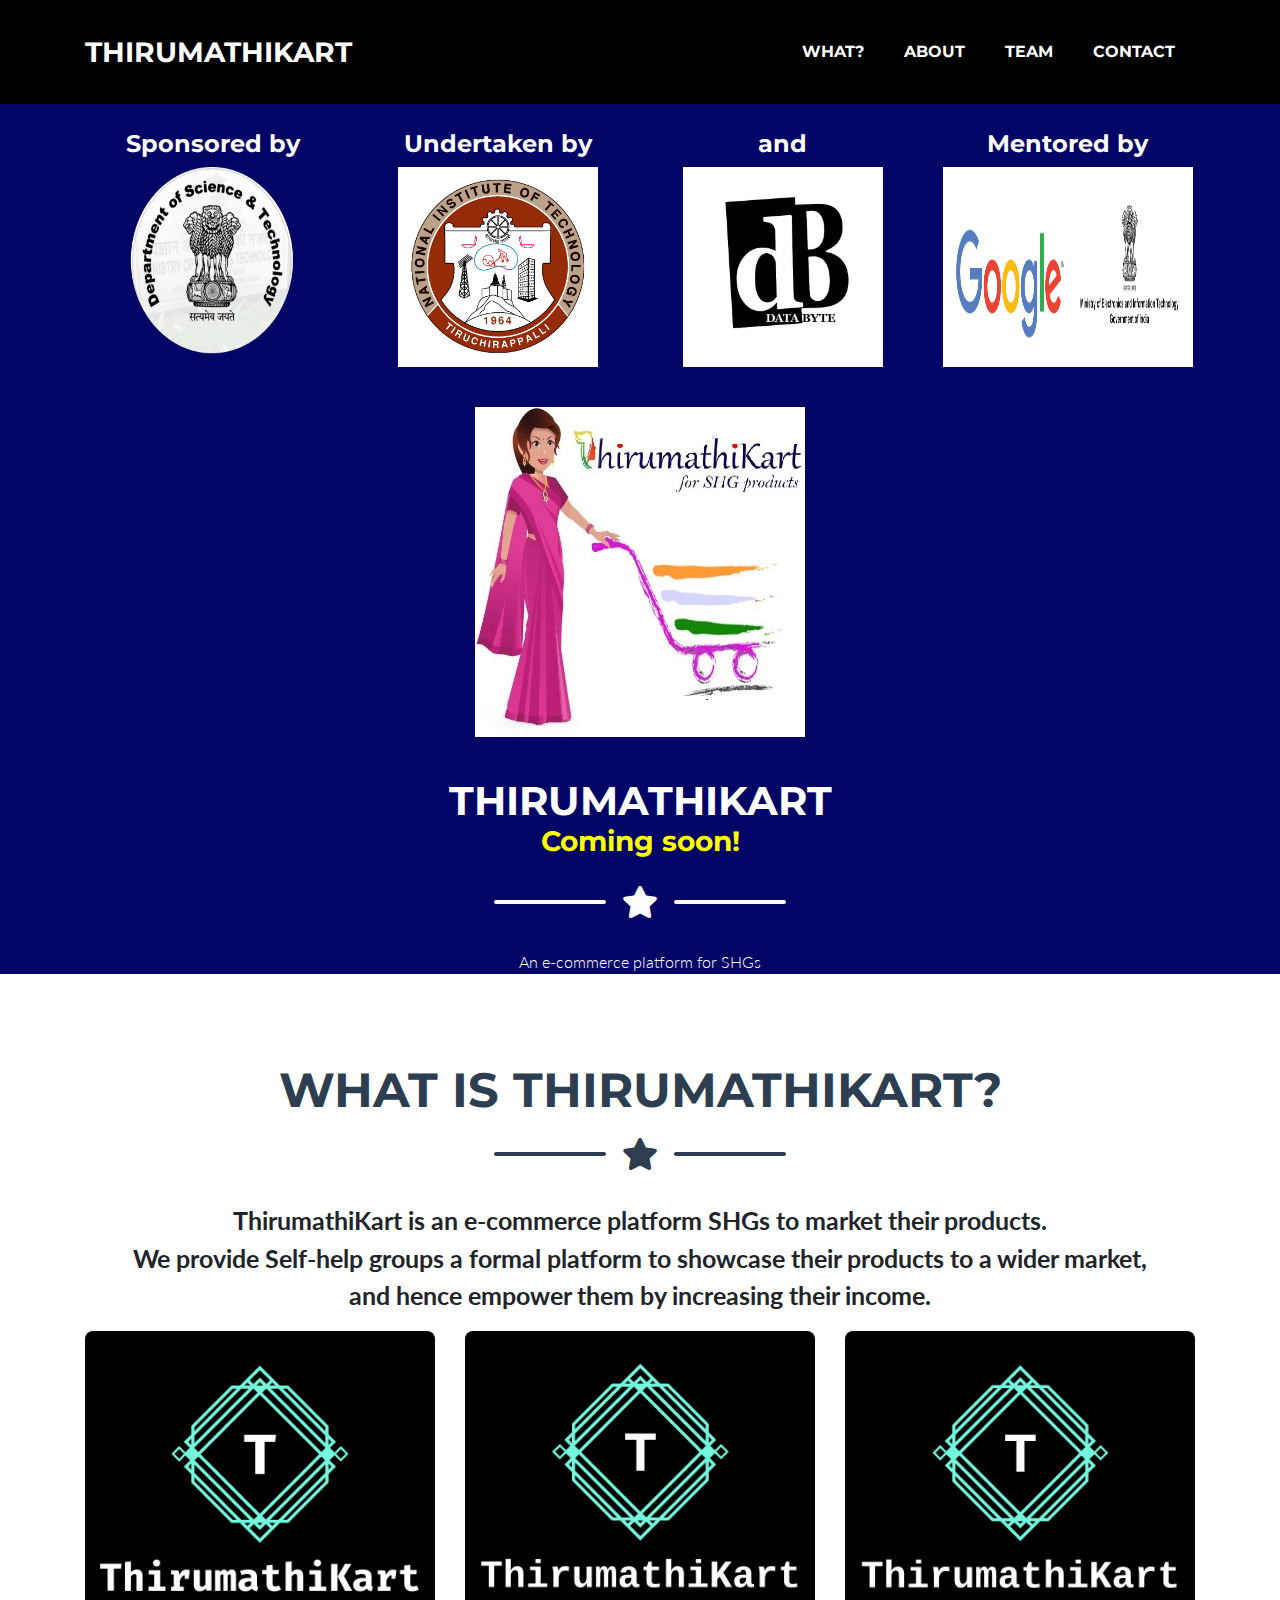
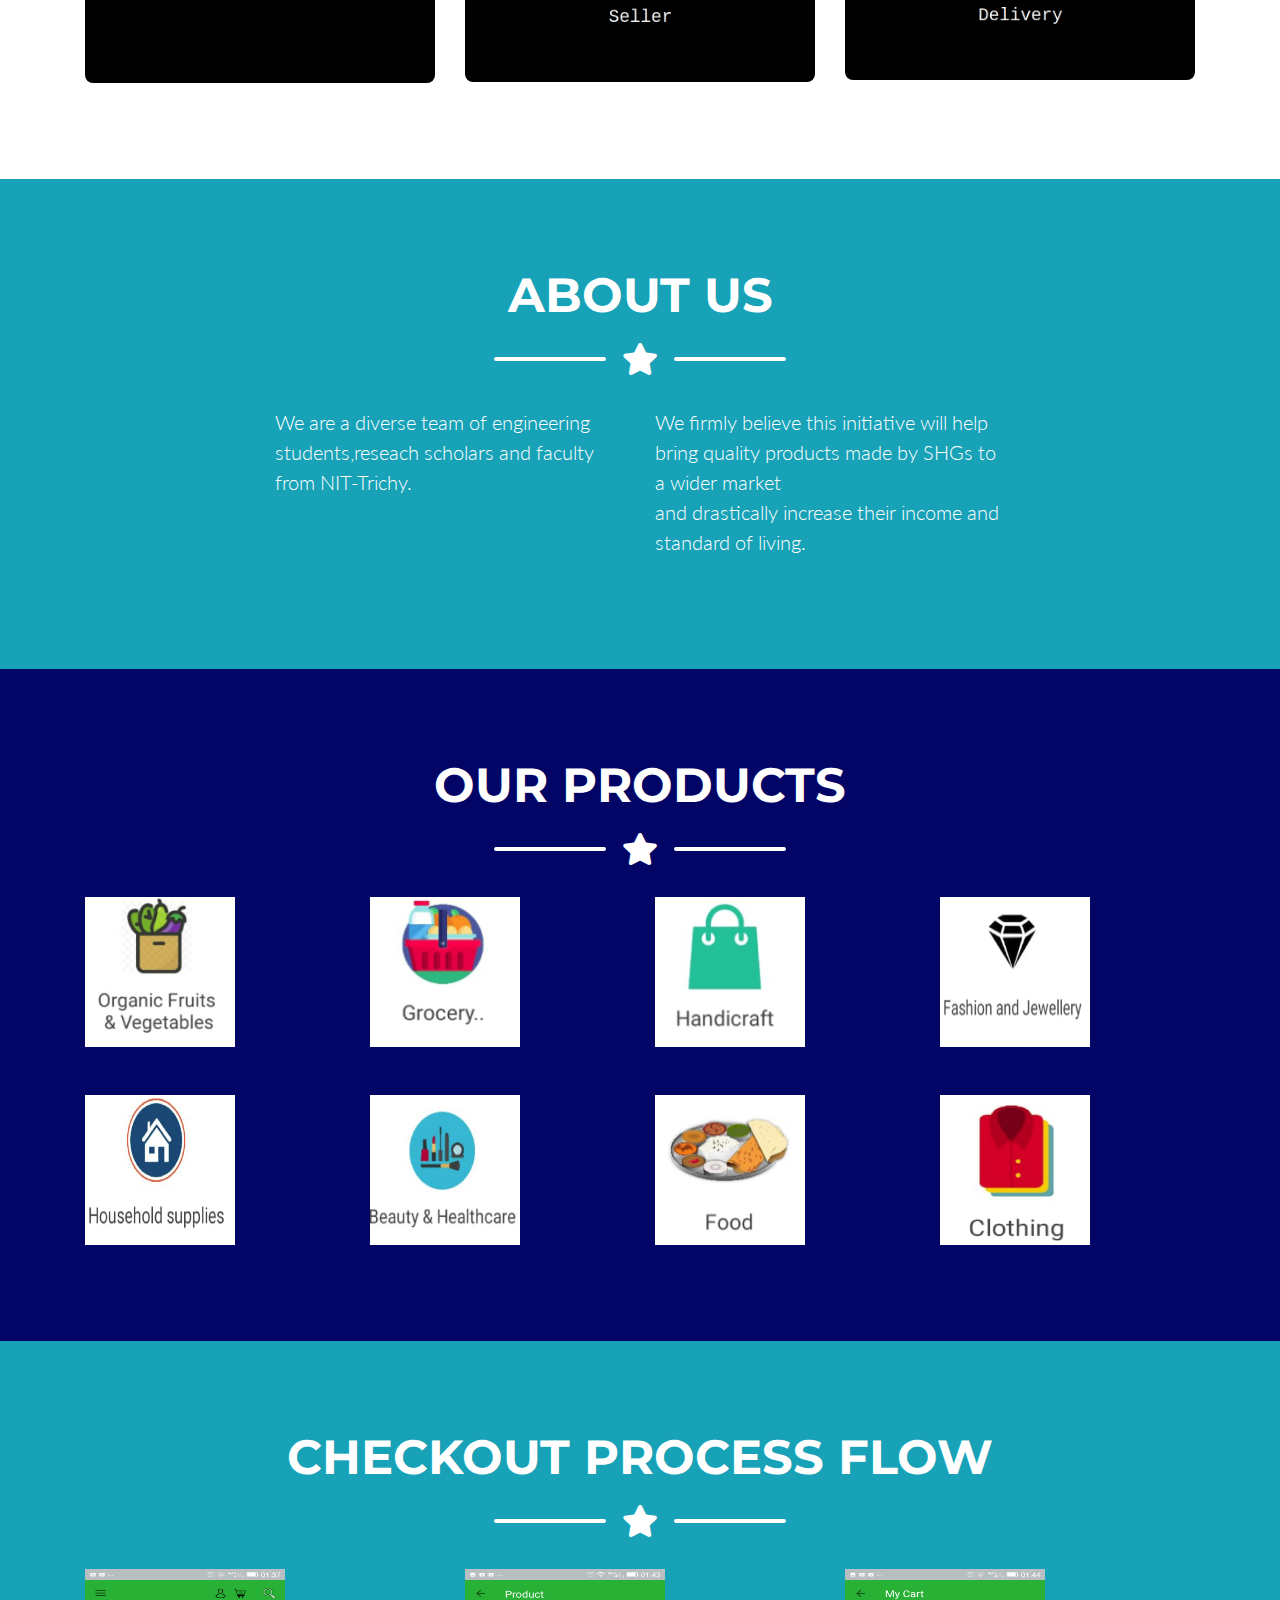
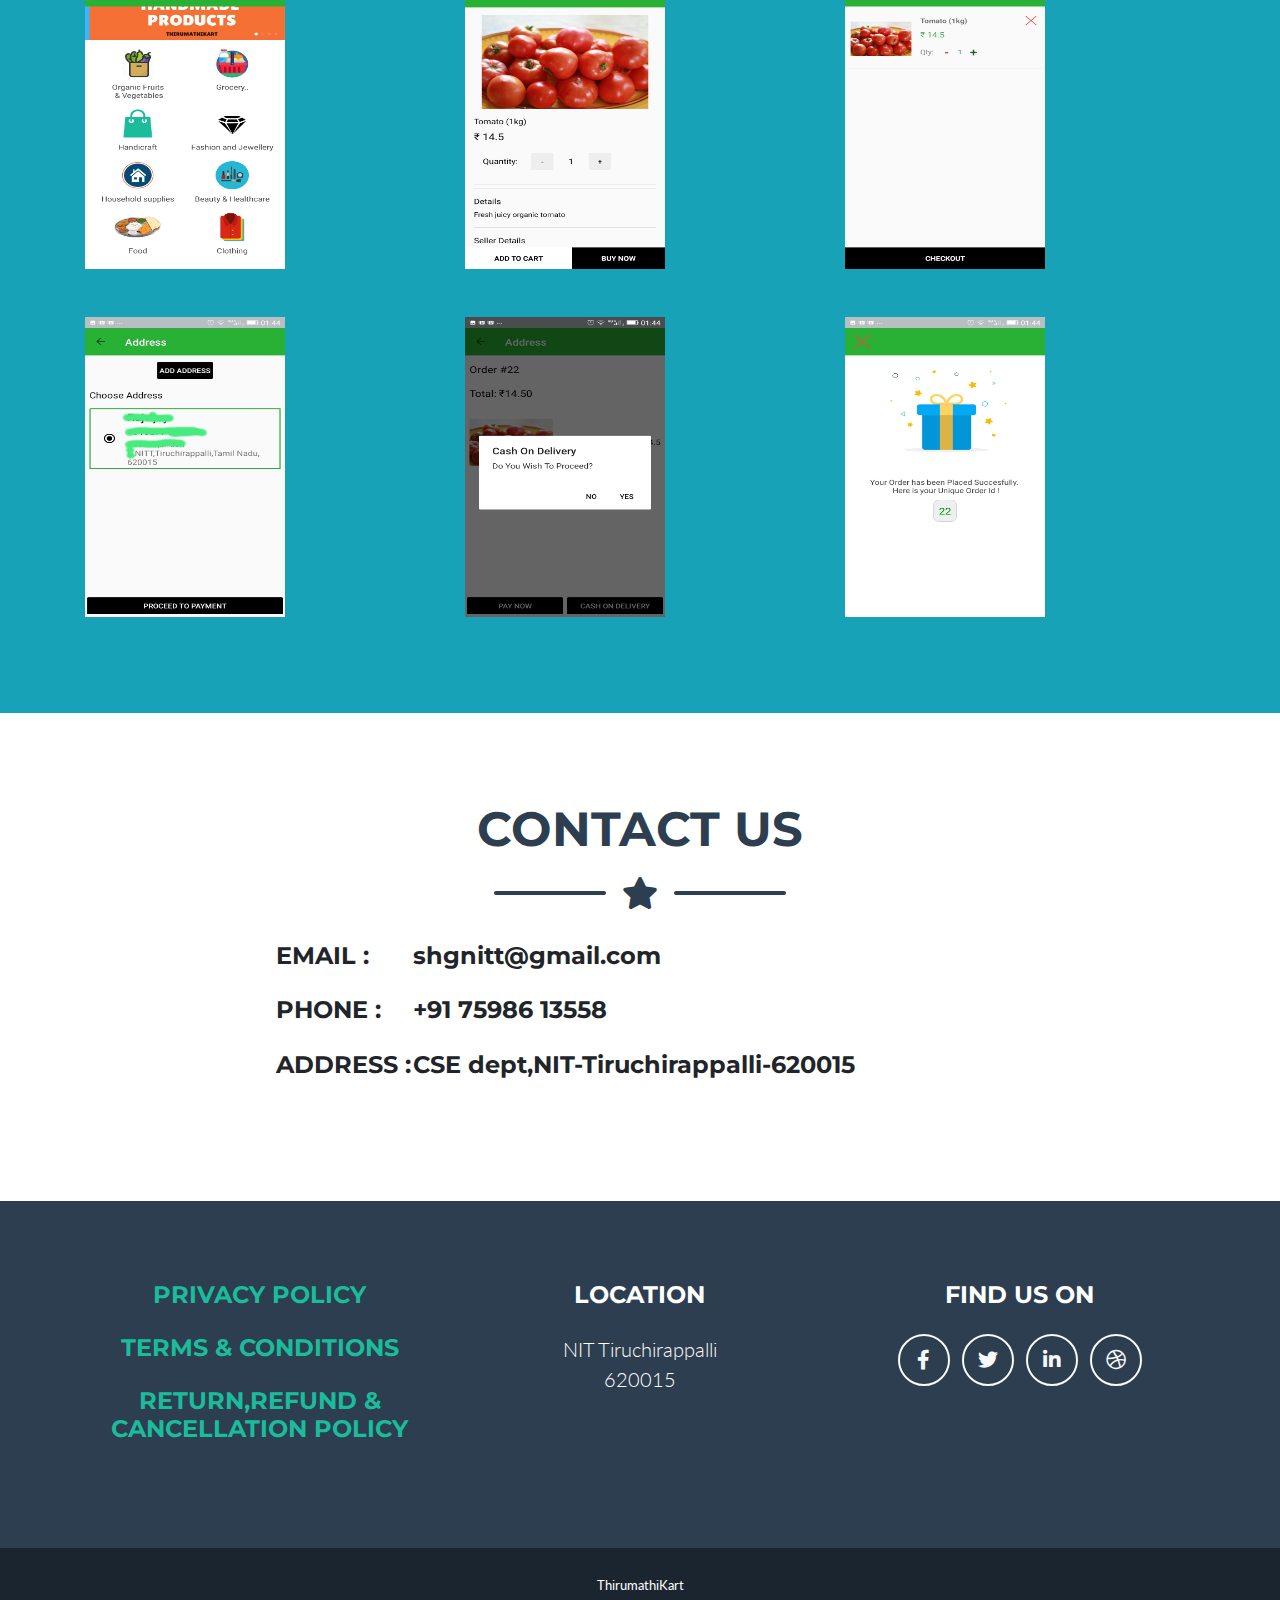
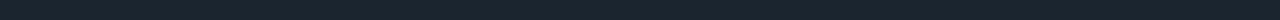
==== commit 52cb9918: "change contact no." ====
--- a/index.html
+++ b/index.html
@@ -388,18 +388,12 @@
             </tr>
             <tr>
               <td><h4 class="text-uppercase mb-4">Phone :  </h4></td>
-              <td><h4 class="mb-4">+91 96292 99856</h4></td>
+              <td><h4 class="mb-4">+91 75986 13558</h4></td>
             </tr>
             <tr>
               <td><h4 class="text-uppercase mb-4">Address :  </h4></td>
               <td><h4 class="mb-4">CSE dept,NIT-Tiruchirappalli-620015</h4></td>
             </tr>
-            <!--
-            <tr>
-              <td><h4 class="text-uppercase mb-4">Contact : </h4></td>
-              <td><h4 class="text-uppercase mb-4">+91 9999999999 </h4></td>
-            </tr>
-             -->
           </table>
         </div>
       </div>
@@ -412,9 +406,9 @@
     <div class="container">
       <div class="row">
         <div class="col-lg-4 mb-5 mb-lg-0">
-          <h4 class="text-uppercase mb-4"><a href="">Privacy policy</a></h4>
-          <h4 class="text-uppercase mb-4"><a href="">Terms & Conditions</a></h4>
-          <h4 class="text-uppercase mb-4"><a href="">Return,Refund & Cancellation policy</a></h4>
+          <h4 class="text-uppercase mb-4"><a target="_blank" href="privacy_policy.html">Privacy policy</a></h4>
+          <h4 class="text-uppercase mb-4"><a target="_blank" href="terms.html">Terms & Conditions</a></h4>
+          <h4 class="text-uppercase mb-4"><a target="_blank" href="returns_policy.html">Return,Refund & Cancellation policy</a></h4>
         </div>
 
         
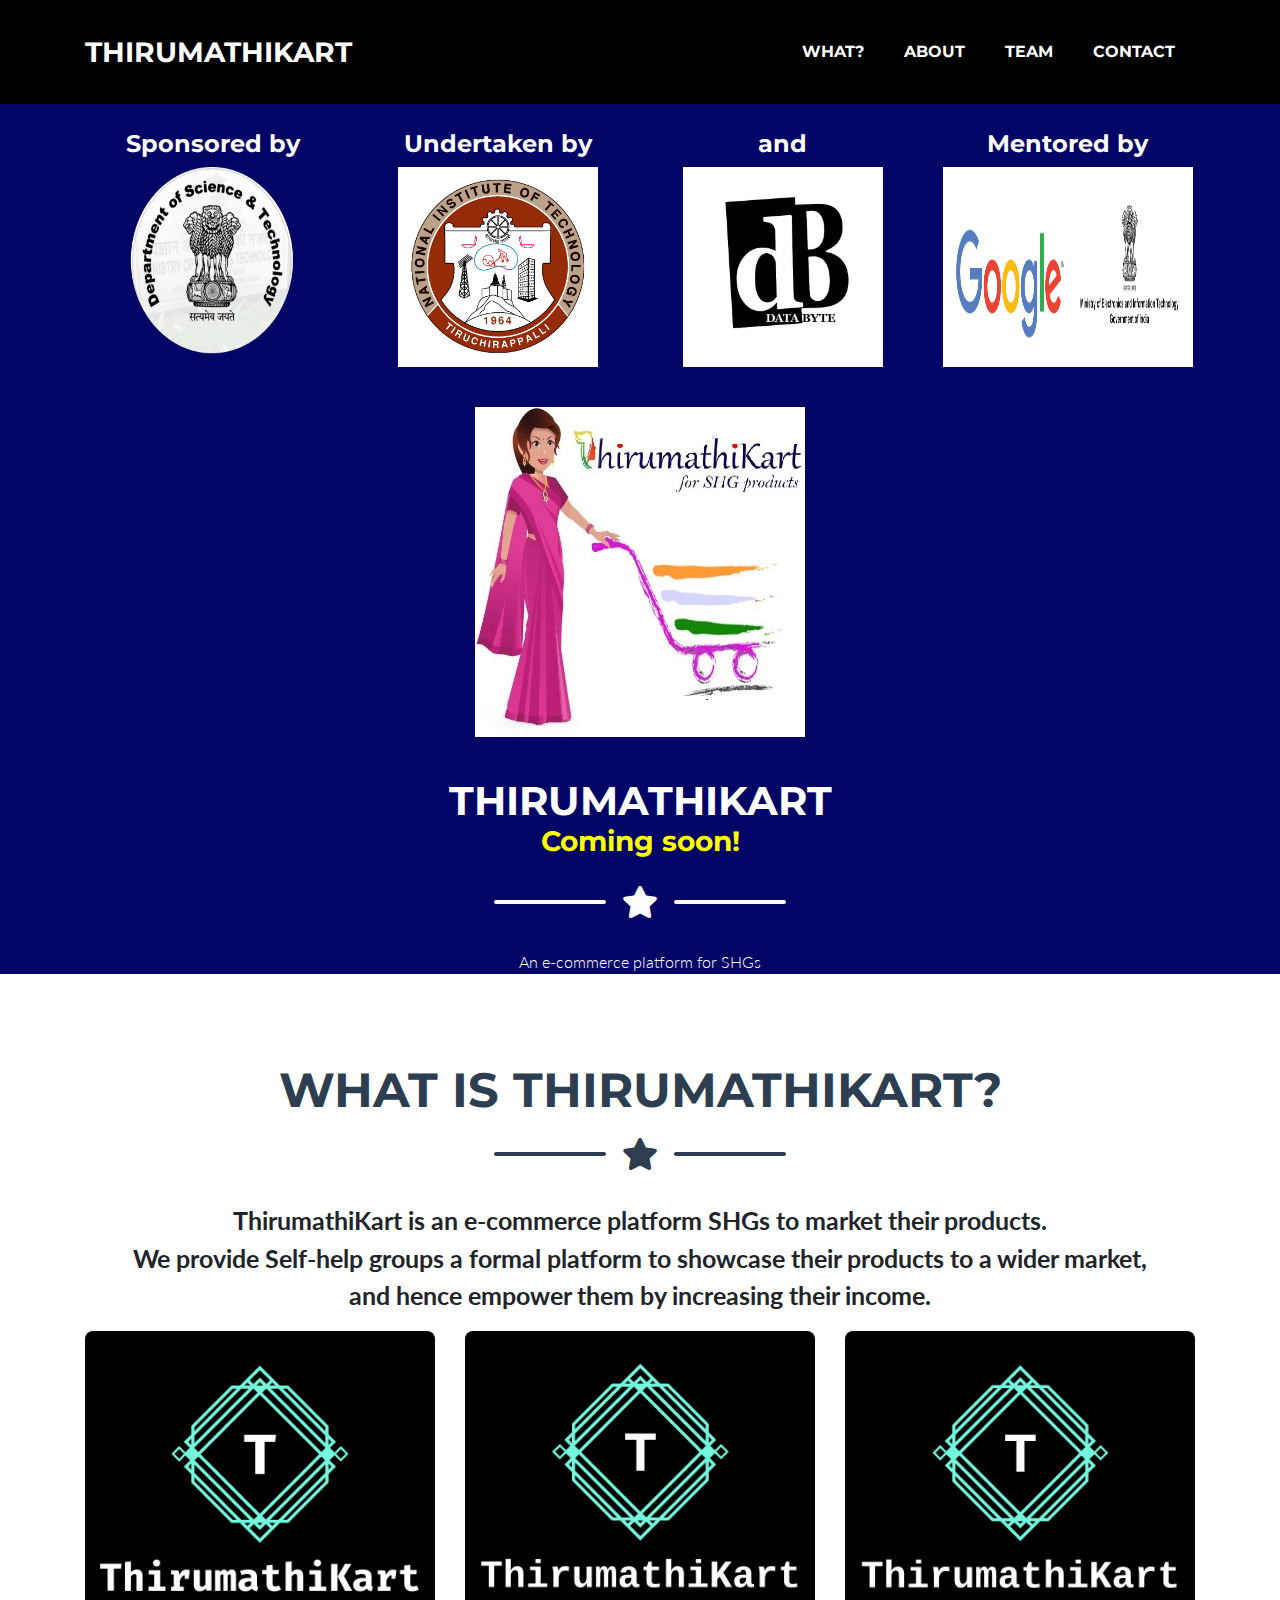
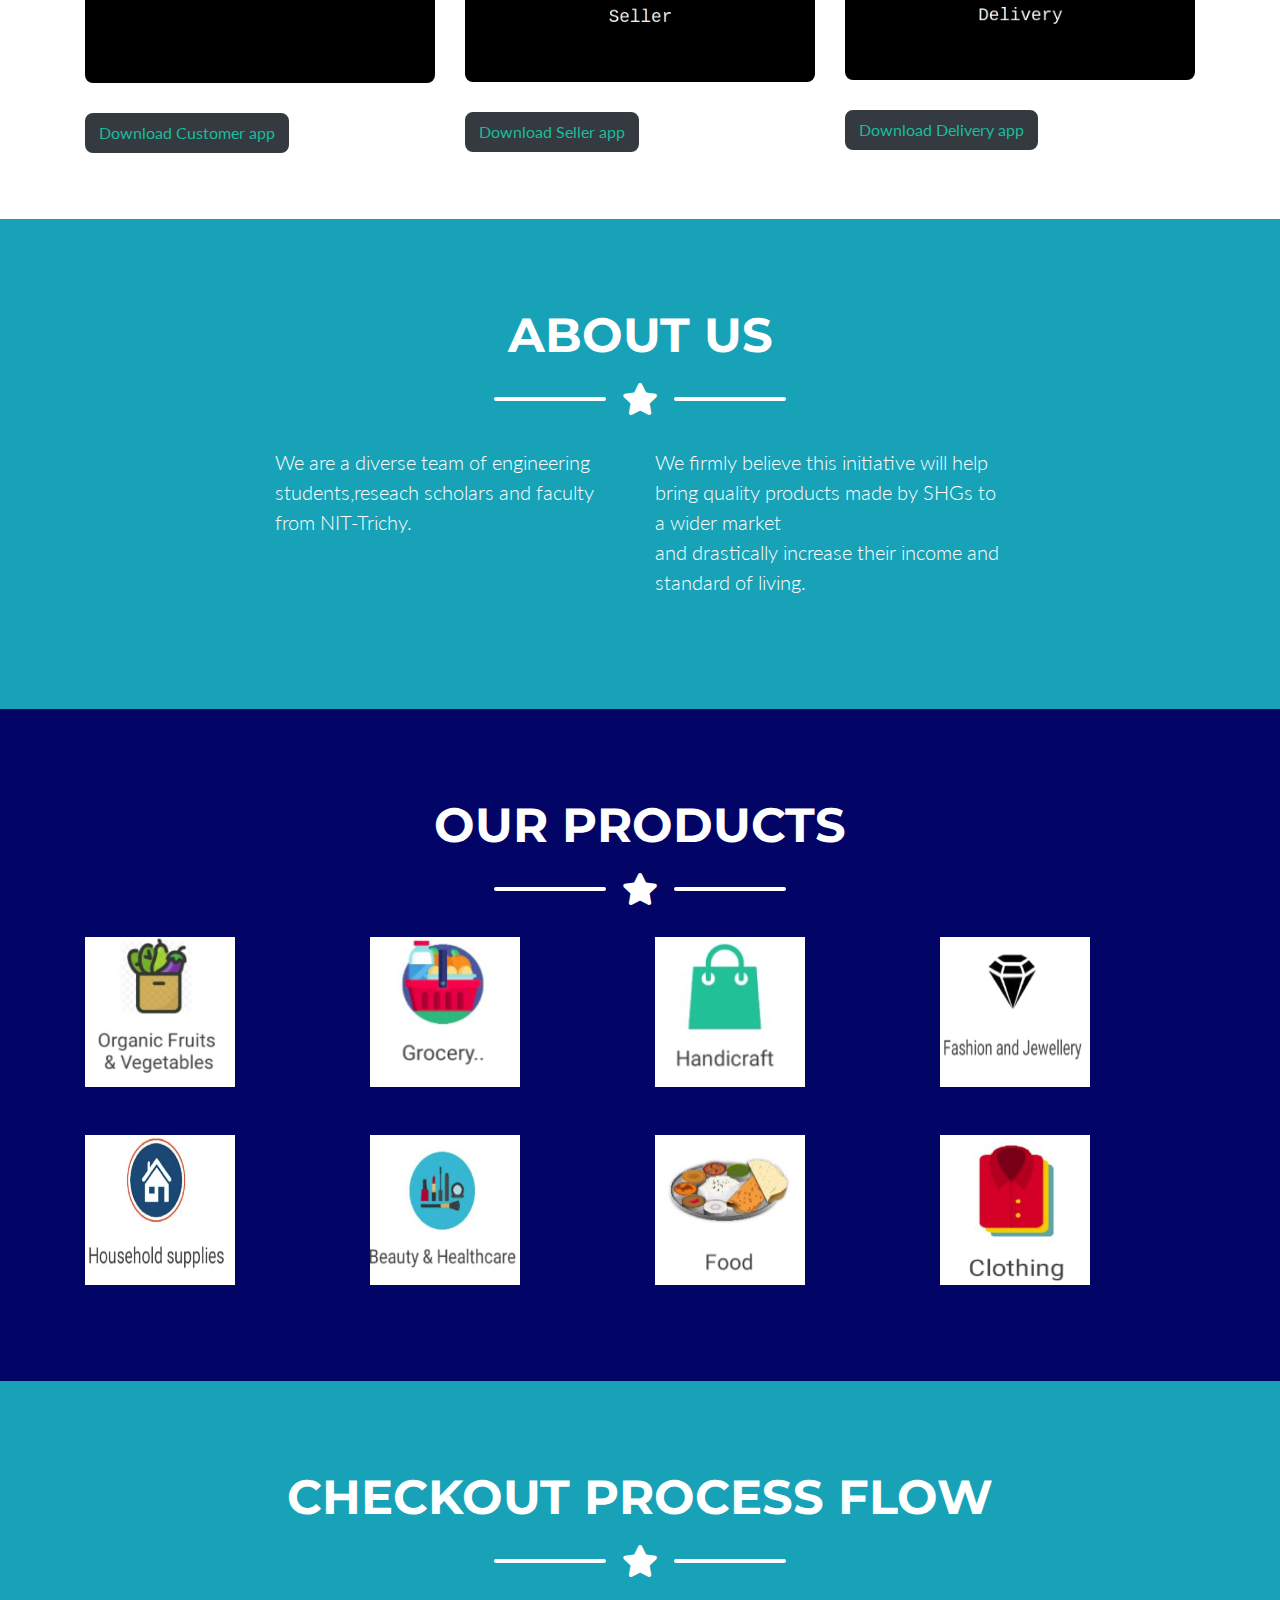
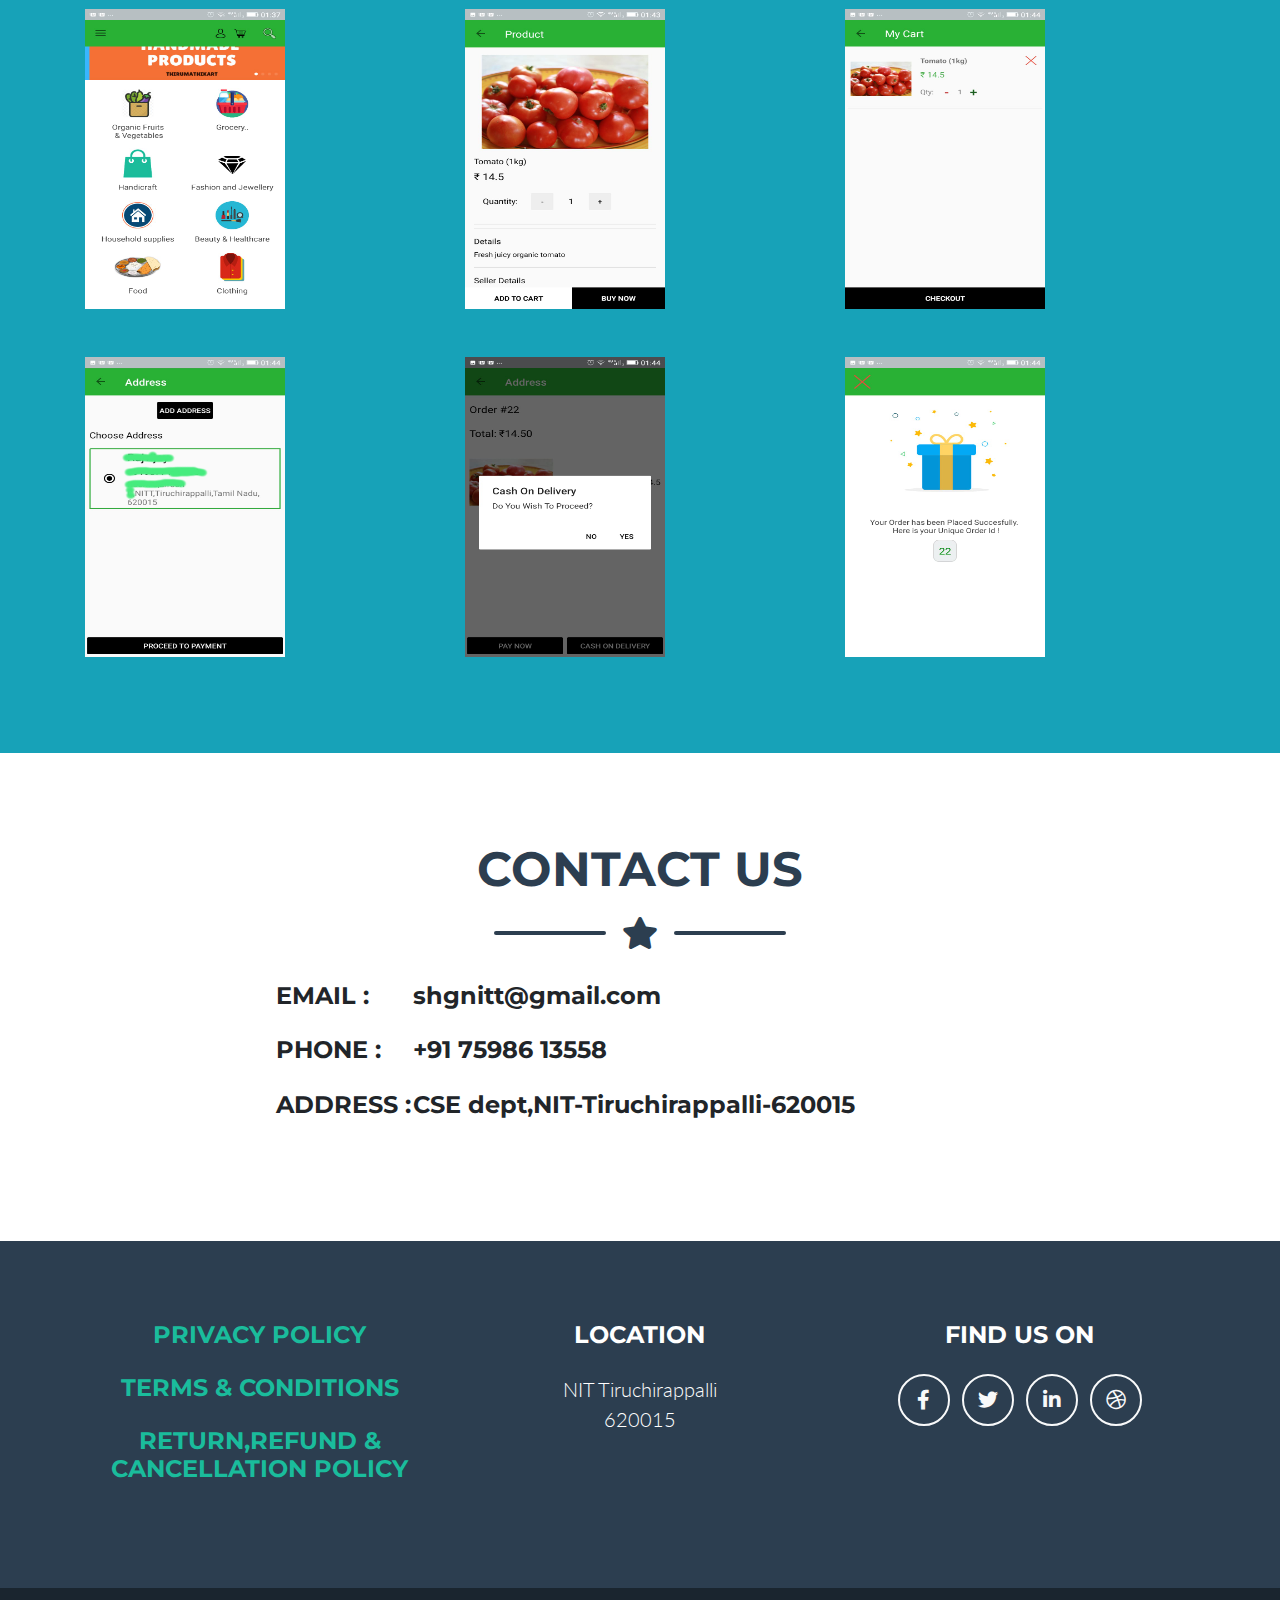
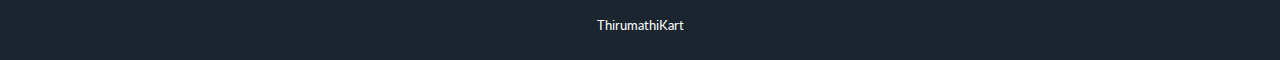
==== commit c91ef0a9: "add apks" ====
--- a/index.html
+++ b/index.html
@@ -136,6 +136,7 @@
             </div>
             <img class="img-fluid" src="img/tklogo.png" alt="">
           </div>
+          <button class="btn btn-dark"><a href="../apps/customer.apk">Download Customer app</a></button>
         </div>
 
         <!-- Portfolio Item 2 -->
@@ -148,6 +149,7 @@
             </div>
             <img class="img-fluid" src="img/tkseller.png" alt="">
           </div>
+          <button class="btn btn-dark"><a href="../apps/seller.apk">Download Seller app</a></button>
         </div>
 
         <!-- Portfolio Item 3 -->
@@ -160,6 +162,7 @@
             </div>
             <img class="img-fluid" src="img/tkdelivery.png" alt="">
           </div>
+          <button class="btn btn-dark"><a href="../apps/delivery.apk">Download Delivery app</a></button>
         </div>
 
        
